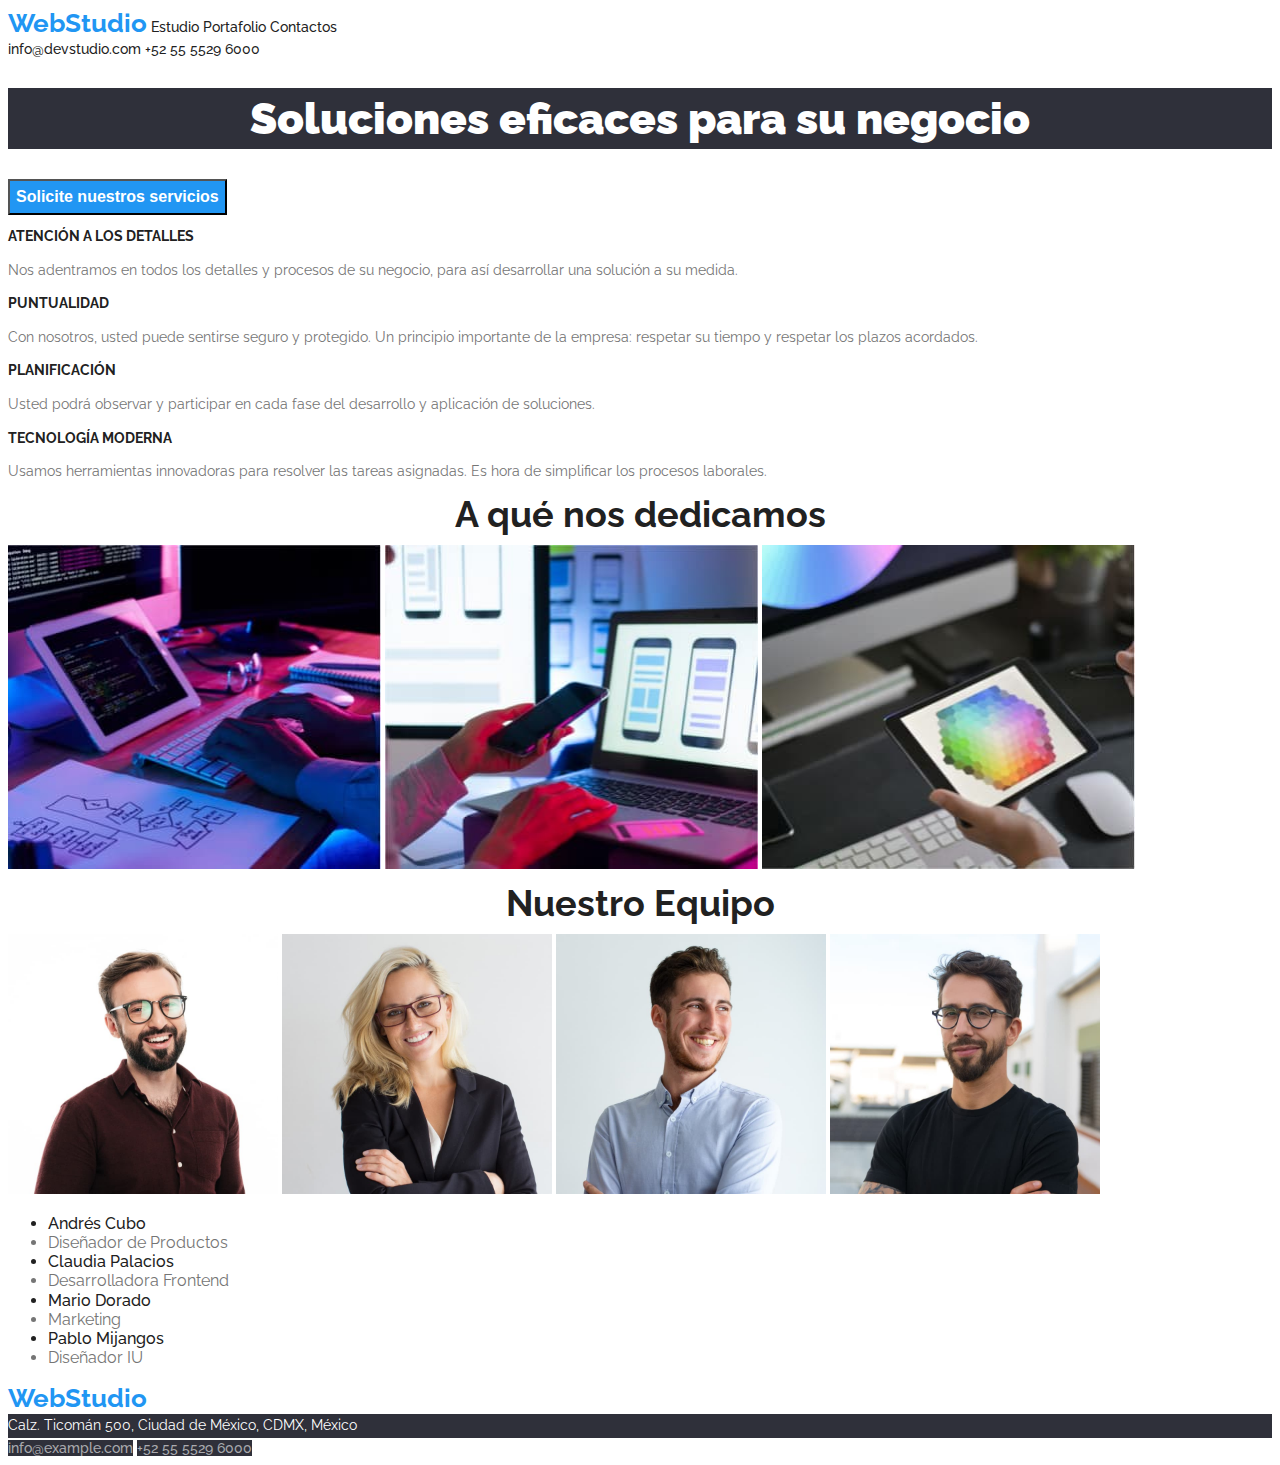
==== index.html @ b3281d7f "copy" ====
<!DOCTYPE html>
<html lang="es">
  <head>
    <meta charset="utf-8" />
    <meta http-equiv="X-UA-Compatible" content="IE=edge" />
    <title>Web Studio</title>
    <meta name="description" content="webstudioproject" />
    <meta name="viewport" content="width=device-width, initial-scale=1" />
    <link rel="stylesheet" href="css/styles.css" />
    <link
      href="https://fonts.googleapis.com/css2?family=Raleway:wght@700&family=Roboto:wght@400;500;700;900&display=swap"
      rel="stylesheet"
    />
  </head>

  <body>
    <!-- Encabezado de la página -->
    <header>
      <nav>
        <!-- Navegación a otros sitios -->
        <a class="logo" href="/">WebStudio</a>
        <a class="active-link" href="index.html">Estudio</a>
        <a class="active-link" href="portfolio.html" 
          >Portafolio</a
        >
        <a class="active-link" href="">Contactos</a>
      </nav>

      <a class="contact-link" href="mailto:info@devstudio.com"
        >info@devstudio.com</a
      >
      <a class="contact-link" href="tel:+525555296000">+52 55 5529 6000</a>
    </header>

    <!-- Contenido único de la página -->
    <main>
      <h1 class="h1-title">Soluciones eficaces para su negocio</h1>
      <button class="button-index" type="button">
        Solicite nuestros servicios
      </button>

      <!-- Valores de la compañía -->
      <div>
        <h3 class="values">Atención a los detalles</h3>
        <p class="values-description">
          Nos adentramos en todos los detalles y procesos de su negocio, para
          así desarrollar una solución a su medida.
        </p>
      </div>

      <div>
        <h3 class="values">Puntualidad</h3>
        <p class="values-description">
          Con nosotros, usted puede sentirse seguro y protegido. Un principio
          importante de la empresa: respetar su tiempo y respetar los plazos
          acordados.
        </p>
      </div>

      <div>
        <h3 class="values">Planificación</h3>
        <p class="values-description">
          Usted podrá observar y participar en cada fase del desarrollo y
          aplicación de soluciones.
        </p>
      </div>

      <div>
        <h3 class="values">Tecnología Moderna</h3>
        <p class="values-description">
          Usamos herramientas innovadoras para resolver las tareas asignadas. Es
          hora de simplificar los procesos laborales.
        </p>
      </div>
      <!-- Secciones -->
      <section>
        <h2 class="h2-title">A qué nos dedicamos</h2>
        <img
          src="images/imagen.jpg"
          alt="Sobre el escritorio, una tablet, teclado y manos digitando"
          width="373"
          height="324"
        />
        <img
          src="images/imagen1.jpg"
          alt="Un par de manos, una digitando en un portátil y la otra sosteniendo un celular"
          width="373"
          height="324"
        />
        <img
          src="images/imagen2.jpg"
          alt="Una tablet con fondo de colores"
          width="373"
          height="324"
        />
      </section>

      <section>
        <h2 class="h2-title">Nuestro Equipo</h2>
        <img
          src="images/imagen3.jpg"
          alt="Foto de Andrés Cubo"
          width="270"
          height="260"
        />

        <img
          src="images/imagen4.jpg"
          alt="Foto de Carla Palacios"
          width="270"
          height="260"
        />

        <img
          src="images/imagen5.jpg"
          alt="Foto de Mario Dorado"
          width="270"
          height="260"
        />

        <img
          src="images/imagen6.jpg"
          alt="Foto de Pablo Mijangos"
          width="270"
          height="260"
        />
      </section>
      <ul>
        <li class="team-members">Andrés Cubo</li>
        <li class="position">Diseñador de Productos</li>
        <li class="team-members">Claudia Palacios</li>
        <li class="position">Desarrolladora Frontend</li>
        <li class="team-members">Mario Dorado</li>
        <li class="position">Marketing</li>
        <li class="team-members">Pablo Mijangos</li>
        <li class="position">Diseñador IU</li>
      </ul>
    </main>
    <!-- Pie de página -->
    <footer>
      <a class="logo" href="/">WebStudio</a>
      <address class="add">
        Calz. Ticomán 500, Ciudad de México, CDMX, México
      </address>

      <address>
        <a class="footer-contact-link" href="mailto:info@example.com"
          >info@example.com</a
        >
        <a class="footer-contact-link" href="tel:+525555296000"
          >+52 55 5529 6000</a
        >
      </address>
    </footer>
  </body>
</html>
---- css/styles.css ----
body{
    color: #212121;
    font-family: 'Roboto', sans-serif;
    font-family: 'Raleway', sans-serif;
}

/*Navegación a otros sitios*/

.logo{
    color: #2196F3;
    font-family: Raleway !important;
    font-size: 26px;
    font-weight: 700;
    line-height: 1.2;
    text-decoration: none;
}
.active-link{
    color: #212121;
    font-size: 14px;
    font-weight: 500;
    line-height: 1.2;
    text-decoration: none;
}
.active-link:hover{
    color: #2196F3;
}

.contact-link{
    color: #212121;
    font-size: 14px;
    line-height: 1.2;
    font-weight: 500;
    text-decoration: none;
}

.contact-link:hover{
    color: #2196F3;
}

/*--------------------*/
/*Index*/
/*--------------------*/

/* Contenido único de la página*/

.h1-title{
    color: #FFFFFF;
    background-color: #2F303A;
    font-size: 44px;
    font-weight: 900;
    line-height: 1.4;
    text-align: center;
}

.button-index{
    color: #FFFFFF;
    background-color: #2196F3;
    font-size: 16px;
    line-height: 1.9;
    font-weight: 700;
    cursor: pointer;
}

/*Valores de la compañía*/

.values{
    font-size: 14px;
    font-weight: 700;
    line-height: 1.1;
    text-transform: uppercase
}

.values-description{
    color: #757575 !important;
    font-size: 14px;
    line-height: 1.7;
}

/*Secciones*/

.h2-title{
    font-weight: 700;
    font-size: 36px;
    line-height: 1.2px;
    text-align: center;
}

.team-members{
    font-weight: 500;
    font-size: 16px;
    line-height: 1.2;
}

.position{
    color: #757575;
    font-weight: 400;
    font-size: 16px;
    line-height: 1.2;
}

/*Pie de página*/

.add{
    color:#FFFFFF;
    background-color: #2F303A;
    font-style: normal;
    font-size: 14px;
    line-height: 1.7;
}

.footer-contact-link{
    color: rgba(255, 255, 255, 0.6);;
    background-color: #2F303A;
    font-style: normal;
    font-size: 14px;
    line-height: 1.2;
    font-weight: 500;
    text-decoration: none;
}

/*--------------------*/
/*Portfolio*/
/*--------------------*/

/*Contenido único de la página*/

.active-button{
    font-family: 'Roboto';
    font-size: 16px;
    line-height: 1.6;
    font-weight: 500;
}
.active-button:hover{
    color: #FFFFFF;
    background-color: #2196F3;
    cursor: pointer;
}

/*Secciones*/

.list-title{
    font-weight: 700;
    font-size: 18px;
    line-height: 2;
}

.list-description{
    color: #757575 !important;
    font-size: 16px;
    line-height: 1.9;
}

/*Pie de página*/

.social-media{
    color: #FFFFFF;
    background-color: #2F303A;
    font-weight: 700;
    font-size: 14px;
    line-height: 1.1;
    text-transform: uppercase;
}
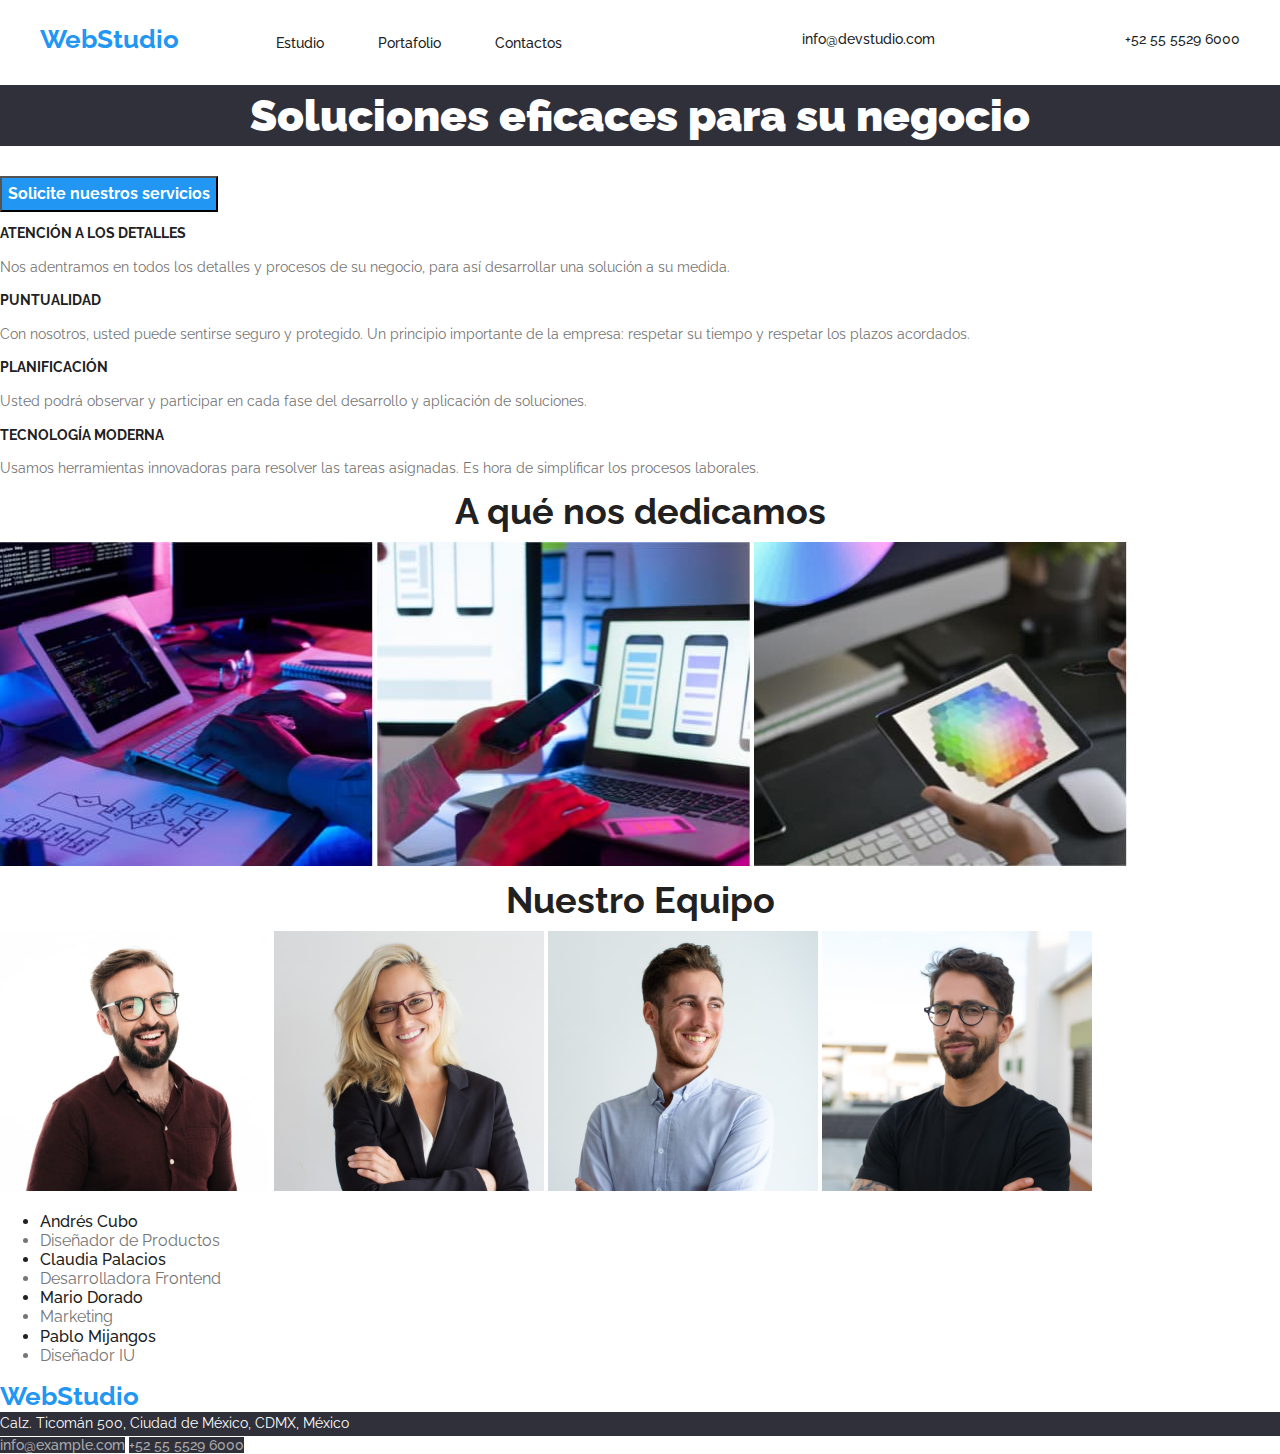
==== commit 0e47386c: "header container" ====
--- a/index.html
+++ b/index.html
@@ -6,6 +6,10 @@
     <title>Web Studio</title>
     <meta name="description" content="webstudioproject" />
     <meta name="viewport" content="width=device-width, initial-scale=1" />
+    <link
+      rel="stylesheet"
+      href="https://cdnjs.cloudflare.com/ajax/libs/modern-normalize/1.0.0/modern-normalize.min.css"
+    />
     <link rel="stylesheet" href="css/styles.css" />
     <link
       href="https://fonts.googleapis.com/css2?family=Raleway:wght@700&family=Roboto:wght@400;500;700;900&display=swap"
@@ -16,20 +20,20 @@
   <body>
     <!-- Encabezado de la página -->
     <header>
-      <nav>
-        <!-- Navegación a otros sitios -->
-        <a class="logo" href="/">WebStudio</a>
-        <a class="active-link" href="index.html">Estudio</a>
-        <a class="active-link" href="portfolio.html" 
-          >Portafolio</a
+      <div class="container">
+        <nav>
+          <!-- Navegación a otros sitios -->
+          <a class="logo" href="/">WebStudio</a>
+          <a class="active-link" href="index.html">Estudio</a>
+          <a class="active-link" href="portfolio.html">Portafolio</a>
+          <a class="active-link" href="">Contactos</a>
+        </nav>
+
+        <a class="contact-link" href="mailto:info@devstudio.com"
+          >info@devstudio.com</a
         >
-        <a class="active-link" href="">Contactos</a>
-      </nav>
-
-      <a class="contact-link" href="mailto:info@devstudio.com"
-        >info@devstudio.com</a
-      >
-      <a class="contact-link" href="tel:+525555296000">+52 55 5529 6000</a>
+        <a class="contact-link" href="tel:+525555296000">+52 55 5529 6000</a>
+      </div>
     </header>
 
     <!-- Contenido único de la página -->
@@ -153,4 +157,4 @@
       </address>
     </footer>
   </body>
-</html>+</html>
--- a/css/styles.css
+++ b/css/styles.css
@@ -6,6 +6,15 @@
 
 /*Navegación a otros sitios*/
 
+.container{
+    display: flex;
+    width: 1200px;
+    margin:auto;
+    padding-top: 24px;
+    justify-content: space-between;
+    align-items: center;
+}
+
 .logo{
     color: #2196F3;
     font-family: Raleway !important;
@@ -13,6 +22,7 @@
     font-weight: 700;
     line-height: 1.2;
     text-decoration: none;
+    margin-right: 93px;
 }
 .active-link{
     color: #212121;
@@ -20,6 +30,7 @@
     font-weight: 500;
     line-height: 1.2;
     text-decoration: none;
+    margin-right: 50px;
 }
 .active-link:hover{
     color: #2196F3;
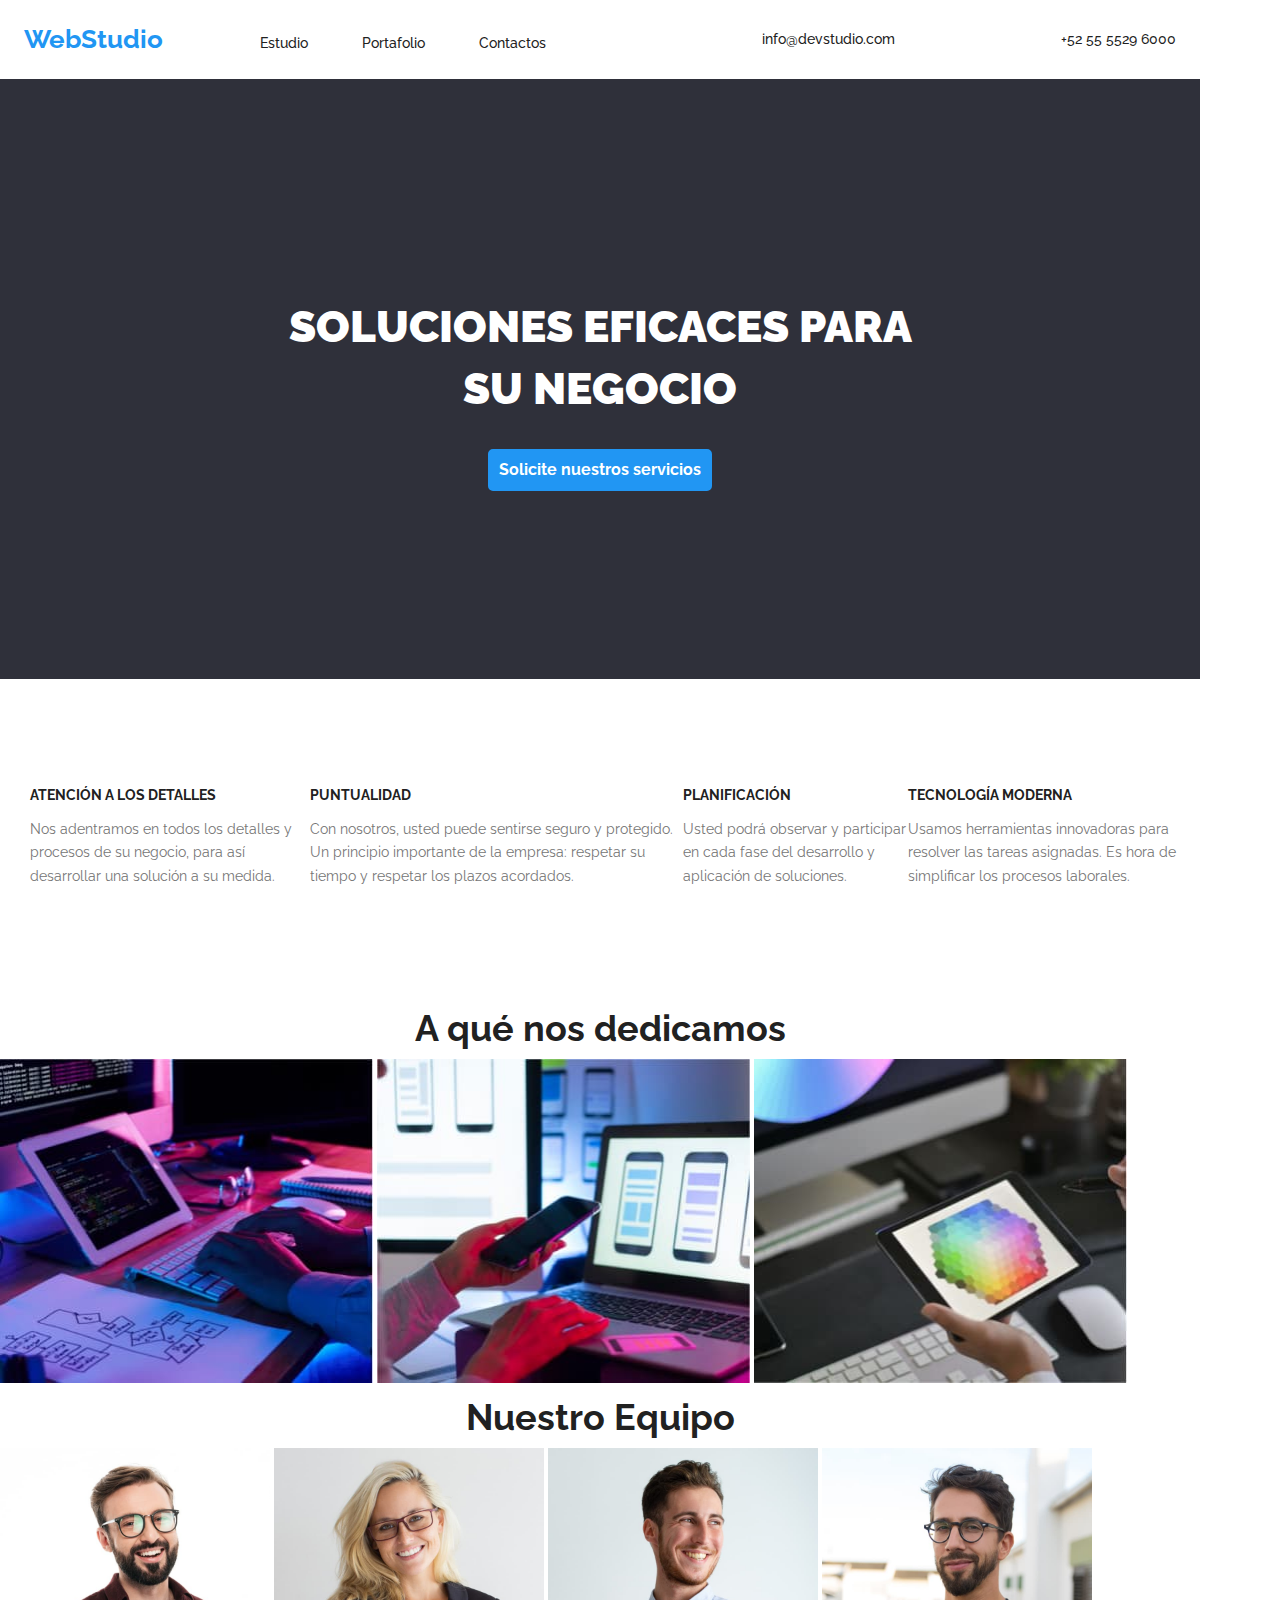
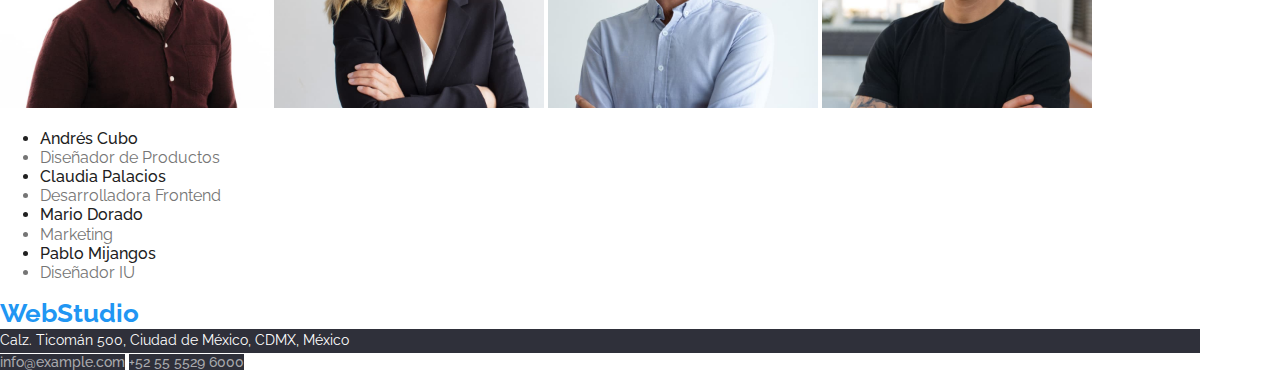
==== commit 32638b6c: "values container" ====
--- a/index.html
+++ b/index.html
@@ -18,143 +18,149 @@
   </head>
 
   <body>
-    <!-- Encabezado de la página -->
-    <header>
-      <div class="container">
-        <nav>
-          <!-- Navegación a otros sitios -->
-          <a class="logo" href="/">WebStudio</a>
-          <a class="active-link" href="index.html">Estudio</a>
-          <a class="active-link" href="portfolio.html">Portafolio</a>
-          <a class="active-link" href="">Contactos</a>
-        </nav>
+    <div class="container">
+      <!-- Encabezado de la página -->
+      <header>
+        <div class="nav-container">
+          <nav>
+            <!-- Navegación a otros sitios -->
+            <a class="logo" href="/">WebStudio</a>
+            <a class="active-link" href="index.html">Estudio</a>
+            <a class="active-link" href="portfolio.html">Portafolio</a>
+            <a class="active-link" href="">Contactos</a>
+          </nav>
 
-        <a class="contact-link" href="mailto:info@devstudio.com"
-          >info@devstudio.com</a
-        >
-        <a class="contact-link" href="tel:+525555296000">+52 55 5529 6000</a>
-      </div>
-    </header>
+          <a class="contact-link" href="mailto:info@devstudio.com"
+            >info@devstudio.com</a
+          >
+          <a class="contact-link" href="tel:+525555296000">+52 55 5529 6000</a>
+        </div>
+      </header>
 
-    <!-- Contenido único de la página -->
-    <main>
-      <h1 class="h1-title">Soluciones eficaces para su negocio</h1>
-      <button class="button-index" type="button">
-        Solicite nuestros servicios
-      </button>
+      <!-- Contenido único de la página -->
+      <main>
+        <div class="title-container">
+          <h1 class="h1-title">Soluciones eficaces para su negocio</h1>
+          <button class="button-index" type="button">
+            Solicite nuestros servicios
+          </button>
+        </div>
 
-      <!-- Valores de la compañía -->
-      <div>
-        <h3 class="values">Atención a los detalles</h3>
-        <p class="values-description">
-          Nos adentramos en todos los detalles y procesos de su negocio, para
-          así desarrollar una solución a su medida.
-        </p>
-      </div>
+        <!-- Valores de la compañía -->
+        <div class="values-container">
+          <div>
+            <h3 class="values">Atención a los detalles</h3>
+            <p class="values-description">
+              Nos adentramos en todos los detalles y procesos de su negocio,
+              para así desarrollar una solución a su medida.
+            </p>
+          </div>
 
-      <div>
-        <h3 class="values">Puntualidad</h3>
-        <p class="values-description">
-          Con nosotros, usted puede sentirse seguro y protegido. Un principio
-          importante de la empresa: respetar su tiempo y respetar los plazos
-          acordados.
-        </p>
-      </div>
+          <div>
+            <h3 class="values">Puntualidad</h3>
+            <p class="values-description">
+              Con nosotros, usted puede sentirse seguro y protegido. Un
+              principio importante de la empresa: respetar su tiempo y respetar
+              los plazos acordados.
+            </p>
+          </div>
 
-      <div>
-        <h3 class="values">Planificación</h3>
-        <p class="values-description">
-          Usted podrá observar y participar en cada fase del desarrollo y
-          aplicación de soluciones.
-        </p>
-      </div>
+          <div>
+            <h3 class="values">Planificación</h3>
+            <p class="values-description">
+              Usted podrá observar y participar en cada fase del desarrollo y
+              aplicación de soluciones.
+            </p>
+          </div>
 
-      <div>
-        <h3 class="values">Tecnología Moderna</h3>
-        <p class="values-description">
-          Usamos herramientas innovadoras para resolver las tareas asignadas. Es
-          hora de simplificar los procesos laborales.
-        </p>
-      </div>
-      <!-- Secciones -->
-      <section>
-        <h2 class="h2-title">A qué nos dedicamos</h2>
-        <img
-          src="images/imagen.jpg"
-          alt="Sobre el escritorio, una tablet, teclado y manos digitando"
-          width="373"
-          height="324"
-        />
-        <img
-          src="images/imagen1.jpg"
-          alt="Un par de manos, una digitando en un portátil y la otra sosteniendo un celular"
-          width="373"
-          height="324"
-        />
-        <img
-          src="images/imagen2.jpg"
-          alt="Una tablet con fondo de colores"
-          width="373"
-          height="324"
-        />
-      </section>
+          <div>
+            <h3 class="values">Tecnología Moderna</h3>
+            <p class="values-description">
+              Usamos herramientas innovadoras para resolver las tareas
+              asignadas. Es hora de simplificar los procesos laborales.
+            </p>
+          </div>
+        </div>
+        <!-- Secciones -->
+        <section>
+          <h2 class="h2-title">A qué nos dedicamos</h2>
+          <img
+            src="images/imagen.jpg"
+            alt="Sobre el escritorio, una tablet, teclado y manos digitando"
+            width="373"
+            height="324"
+          />
+          <img
+            src="images/imagen1.jpg"
+            alt="Un par de manos, una digitando en un portátil y la otra sosteniendo un celular"
+            width="373"
+            height="324"
+          />
+          <img
+            src="images/imagen2.jpg"
+            alt="Una tablet con fondo de colores"
+            width="373"
+            height="324"
+          />
+        </section>
 
-      <section>
-        <h2 class="h2-title">Nuestro Equipo</h2>
-        <img
-          src="images/imagen3.jpg"
-          alt="Foto de Andrés Cubo"
-          width="270"
-          height="260"
-        />
+        <section>
+          <h2 class="h2-title">Nuestro Equipo</h2>
+          <img
+            src="images/imagen3.jpg"
+            alt="Foto de Andrés Cubo"
+            width="270"
+            height="260"
+          />
 
-        <img
-          src="images/imagen4.jpg"
-          alt="Foto de Carla Palacios"
-          width="270"
-          height="260"
-        />
+          <img
+            src="images/imagen4.jpg"
+            alt="Foto de Carla Palacios"
+            width="270"
+            height="260"
+          />
 
-        <img
-          src="images/imagen5.jpg"
-          alt="Foto de Mario Dorado"
-          width="270"
-          height="260"
-        />
+          <img
+            src="images/imagen5.jpg"
+            alt="Foto de Mario Dorado"
+            width="270"
+            height="260"
+          />
 
-        <img
-          src="images/imagen6.jpg"
-          alt="Foto de Pablo Mijangos"
-          width="270"
-          height="260"
-        />
-      </section>
-      <ul>
-        <li class="team-members">Andrés Cubo</li>
-        <li class="position">Diseñador de Productos</li>
-        <li class="team-members">Claudia Palacios</li>
-        <li class="position">Desarrolladora Frontend</li>
-        <li class="team-members">Mario Dorado</li>
-        <li class="position">Marketing</li>
-        <li class="team-members">Pablo Mijangos</li>
-        <li class="position">Diseñador IU</li>
-      </ul>
-    </main>
-    <!-- Pie de página -->
-    <footer>
-      <a class="logo" href="/">WebStudio</a>
-      <address class="add">
-        Calz. Ticomán 500, Ciudad de México, CDMX, México
-      </address>
+          <img
+            src="images/imagen6.jpg"
+            alt="Foto de Pablo Mijangos"
+            width="270"
+            height="260"
+          />
+        </section>
+        <ul>
+          <li class="team-members">Andrés Cubo</li>
+          <li class="position">Diseñador de Productos</li>
+          <li class="team-members">Claudia Palacios</li>
+          <li class="position">Desarrolladora Frontend</li>
+          <li class="team-members">Mario Dorado</li>
+          <li class="position">Marketing</li>
+          <li class="team-members">Pablo Mijangos</li>
+          <li class="position">Diseñador IU</li>
+        </ul>
+      </main>
+      <!-- Pie de página -->
+      <footer>
+        <a class="logo" href="/">WebStudio</a>
+        <address class="add">
+          Calz. Ticomán 500, Ciudad de México, CDMX, México
+        </address>
 
-      <address>
-        <a class="footer-contact-link" href="mailto:info@example.com"
-          >info@example.com</a
-        >
-        <a class="footer-contact-link" href="tel:+525555296000"
-          >+52 55 5529 6000</a
-        >
-      </address>
-    </footer>
+        <address>
+          <a class="footer-contact-link" href="mailto:info@example.com"
+            >info@example.com</a
+          >
+          <a class="footer-contact-link" href="tel:+525555296000"
+            >+52 55 5529 6000</a
+          >
+        </address>
+      </footer>
+    </div>
   </body>
 </html>
--- a/css/styles.css
+++ b/css/styles.css
@@ -4,13 +4,16 @@
     font-family: 'Raleway', sans-serif;
 }
 
+.container{
+    width: 1200px;
+}
+
 /*Navegación a otros sitios*/
 
-.container{
+.nav-container{
     display: flex;
     width: 1200px;
-    margin:auto;
-    padding-top: 24px;
+    padding: 24px;
     justify-content: space-between;
     align-items: center;
 }
@@ -54,34 +57,57 @@
 
 /* Contenido único de la página*/
 
+.title-container {
+    display: flex;
+    height: 600px;
+    background-color: #2F303A;
+    justify-content: center;
+    align-items: center;
+    flex-direction: column;
+}
 .h1-title{
     color: #FFFFFF;
-    background-color: #2F303A;
     font-size: 44px;
     font-weight: 900;
     line-height: 1.4;
+    text-transform: uppercase;
     text-align: center;
+    padding-right: 280px;
+    padding-left: 280px;
 }
 
 .button-index{
     color: #FFFFFF;
     background-color: #2196F3;
+    border: 5px solid #2196F3;
+    border-radius: 5px;
     font-size: 16px;
     line-height: 1.9;
     font-weight: 700;
     cursor: pointer;
+    
 }
 
 /*Valores de la compañía*/
 
+.values-container{
+    display: flex;
+    margin-left: 30px;
+    padding-top: 95px;
+    padding-bottom: 95px;
+    justify-content: space-evenly;
+   
+}
 .values{
     font-size: 14px;
     font-weight: 700;
     line-height: 1.1;
-    text-transform: uppercase
+    text-transform: uppercase;
+    
 }
 
 .values-description{
+    display: flex;
     color: #757575 !important;
     font-size: 14px;
     line-height: 1.7;
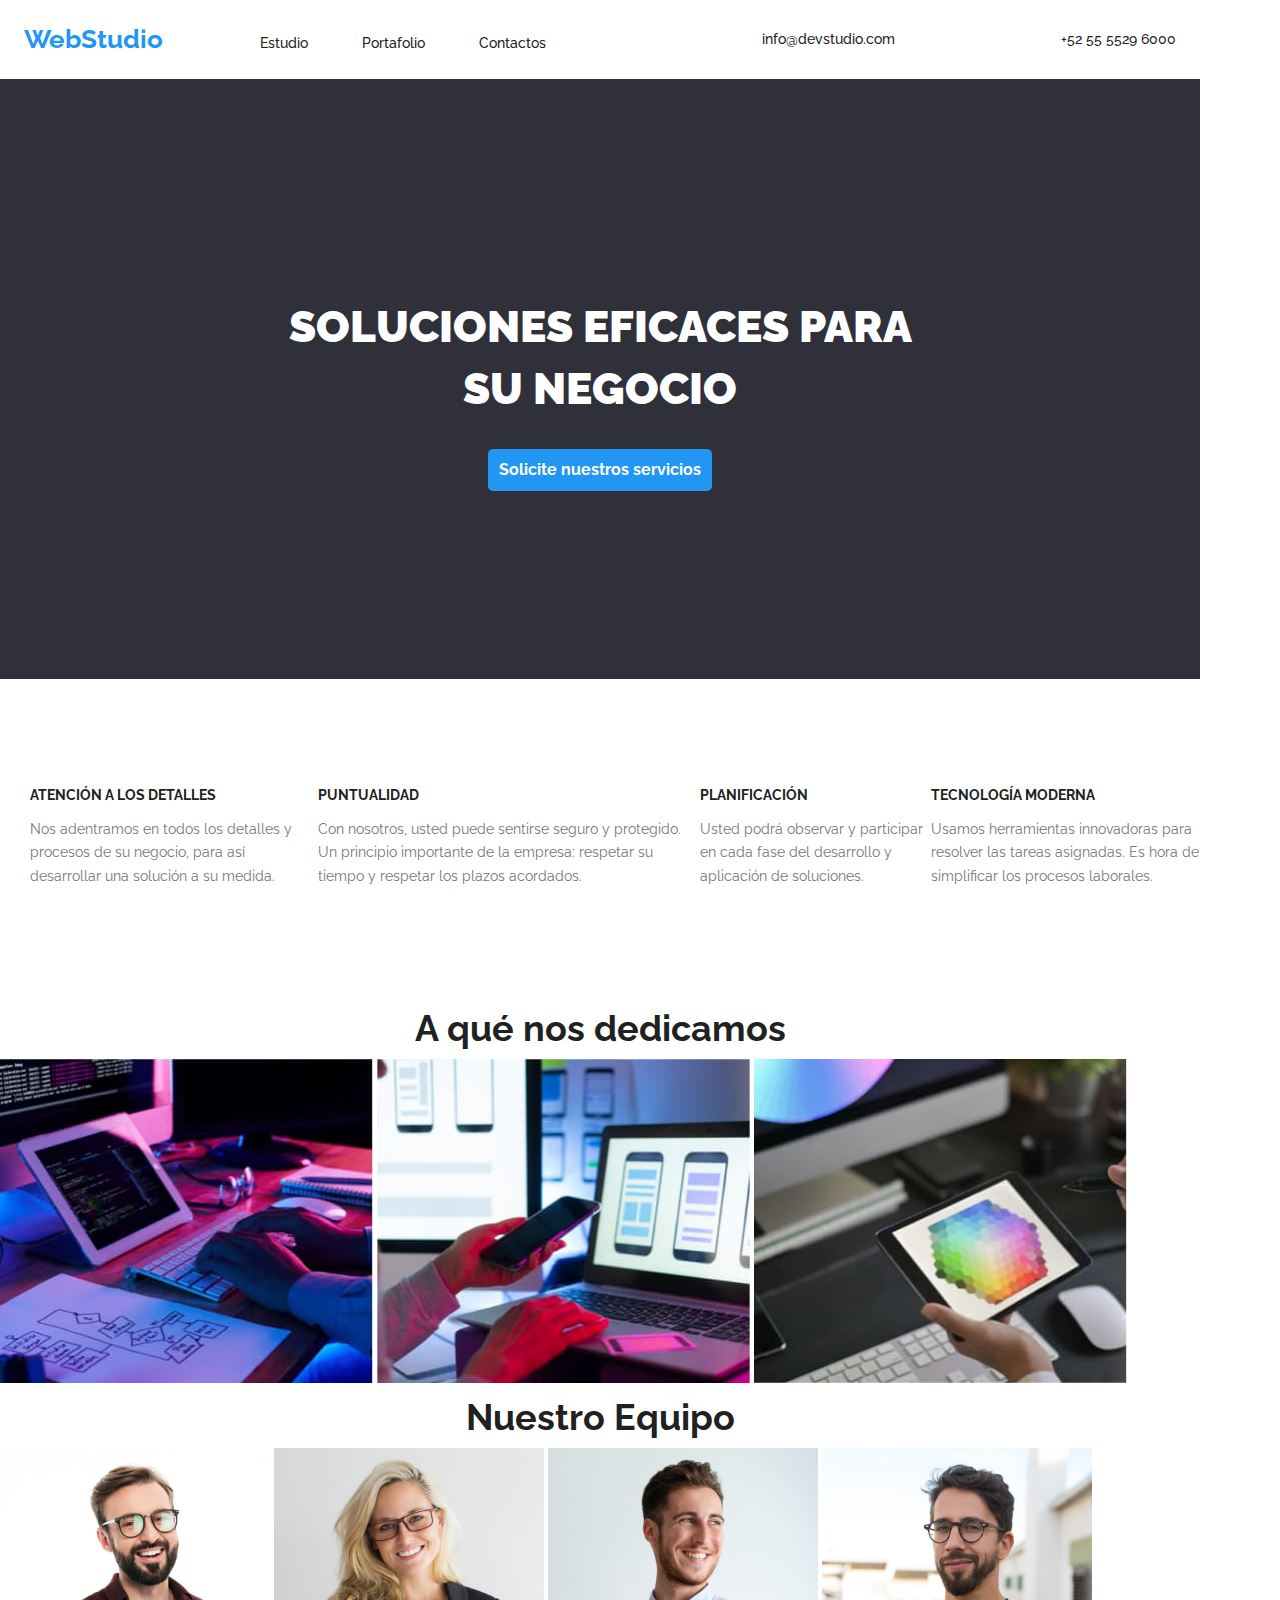
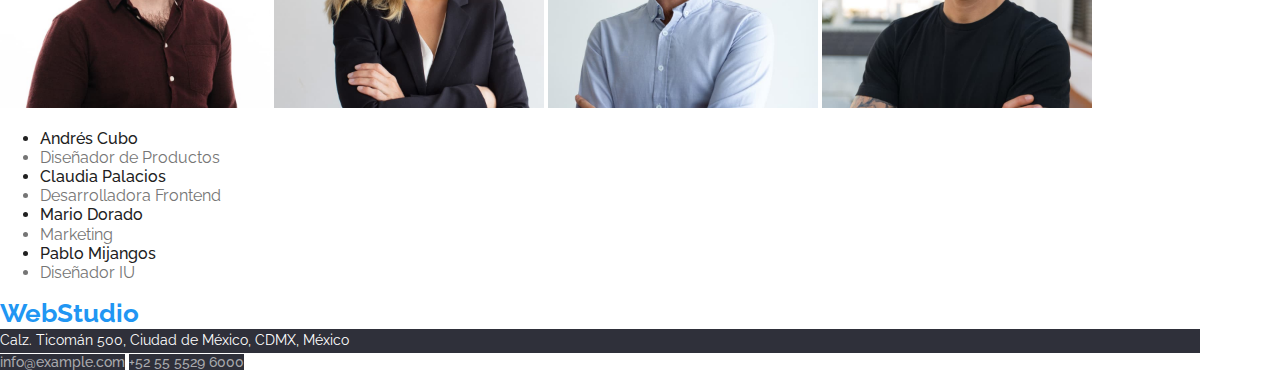
==== commit 70464f8c: "correction" ====
--- a/index.html
+++ b/index.html
@@ -18,70 +18,70 @@
   </head>
 
   <body>
-    <div class="container">
-      <!-- Encabezado de la página -->
-      <header>
-        <div class="nav-container">
-          <nav>
-            <!-- Navegación a otros sitios -->
-            <a class="logo" href="/">WebStudio</a>
-            <a class="active-link" href="index.html">Estudio</a>
-            <a class="active-link" href="portfolio.html">Portafolio</a>
-            <a class="active-link" href="">Contactos</a>
-          </nav>
+    <!-- Encabezado de la página -->
+    <header>
+      <div class="container nav-container">
+        <nav>
+          <!-- Navegación a otros sitios -->
+          <a class="logo" href="/">WebStudio</a>
+          <a class="active-link" href="index.html">Estudio</a>
+          <a class="active-link" href="portfolio.html">Portafolio</a>
+          <a class="active-link" href="">Contactos</a>
+        </nav>
 
-          <a class="contact-link" href="mailto:info@devstudio.com"
-            >info@devstudio.com</a
-          >
-          <a class="contact-link" href="tel:+525555296000">+52 55 5529 6000</a>
-        </div>
-      </header>
+        <a class="contact-link" href="mailto:info@devstudio.com"
+          >info@devstudio.com</a
+        >
+        <a class="contact-link" href="tel:+525555296000">+52 55 5529 6000</a>
+      </div>
+    </header>
 
-      <!-- Contenido único de la página -->
-      <main>
-        <div class="title-container">
-          <h1 class="h1-title">Soluciones eficaces para su negocio</h1>
-          <button class="button-index" type="button">
-            Solicite nuestros servicios
-          </button>
+    <!-- Contenido único de la página -->
+    <main>
+      <div class="container title-container">
+        <h1 class="h1-title">Soluciones eficaces para su negocio</h1>
+        <button class="button-index" type="button">
+          Solicite nuestros servicios
+        </button>
+      </div>
+
+      <!-- Valores de la compañía -->
+      <div class="container values-container">
+        <div>
+          <h3 class="values">Atención a los detalles</h3>
+          <p class="values-description">
+            Nos adentramos en todos los detalles y procesos de su negocio, para
+            así desarrollar una solución a su medida.
+          </p>
         </div>
 
-        <!-- Valores de la compañía -->
-        <div class="values-container">
-          <div>
-            <h3 class="values">Atención a los detalles</h3>
-            <p class="values-description">
-              Nos adentramos en todos los detalles y procesos de su negocio,
-              para así desarrollar una solución a su medida.
-            </p>
-          </div>
+        <div>
+          <h3 class="values">Puntualidad</h3>
+          <p class="values-description">
+            Con nosotros, usted puede sentirse seguro y protegido. Un principio
+            importante de la empresa: respetar su tiempo y respetar los plazos
+            acordados.
+          </p>
+        </div>
 
-          <div>
-            <h3 class="values">Puntualidad</h3>
-            <p class="values-description">
-              Con nosotros, usted puede sentirse seguro y protegido. Un
-              principio importante de la empresa: respetar su tiempo y respetar
-              los plazos acordados.
-            </p>
-          </div>
+        <div>
+          <h3 class="values">Planificación</h3>
+          <p class="values-description">
+            Usted podrá observar y participar en cada fase del desarrollo y
+            aplicación de soluciones.
+          </p>
+        </div>
 
-          <div>
-            <h3 class="values">Planificación</h3>
-            <p class="values-description">
-              Usted podrá observar y participar en cada fase del desarrollo y
-              aplicación de soluciones.
-            </p>
-          </div>
-
-          <div>
-            <h3 class="values">Tecnología Moderna</h3>
-            <p class="values-description">
-              Usamos herramientas innovadoras para resolver las tareas
-              asignadas. Es hora de simplificar los procesos laborales.
-            </p>
-          </div>
+        <div>
+          <h3 class="values">Tecnología Moderna</h3>
+          <p class="values-description">
+            Usamos herramientas innovadoras para resolver las tareas asignadas.
+            Es hora de simplificar los procesos laborales.
+          </p>
         </div>
-        <!-- Secciones -->
+      </div>
+      <!-- Secciones -->
+      <div class="container">
         <section>
           <h2 class="h2-title">A qué nos dedicamos</h2>
           <img
@@ -134,19 +134,21 @@
             height="260"
           />
         </section>
-        <ul>
-          <li class="team-members">Andrés Cubo</li>
-          <li class="position">Diseñador de Productos</li>
-          <li class="team-members">Claudia Palacios</li>
-          <li class="position">Desarrolladora Frontend</li>
-          <li class="team-members">Mario Dorado</li>
-          <li class="position">Marketing</li>
-          <li class="team-members">Pablo Mijangos</li>
-          <li class="position">Diseñador IU</li>
-        </ul>
-      </main>
-      <!-- Pie de página -->
-      <footer>
+      </div>
+      <ul>
+        <li class="team-members">Andrés Cubo</li>
+        <li class="position">Diseñador de Productos</li>
+        <li class="team-members">Claudia Palacios</li>
+        <li class="position">Desarrolladora Frontend</li>
+        <li class="team-members">Mario Dorado</li>
+        <li class="position">Marketing</li>
+        <li class="team-members">Pablo Mijangos</li>
+        <li class="position">Diseñador IU</li>
+      </ul>
+    </main>
+    <!-- Pie de página -->
+    <footer>
+      <div class="container">
         <a class="logo" href="/">WebStudio</a>
         <address class="add">
           Calz. Ticomán 500, Ciudad de México, CDMX, México
@@ -160,7 +162,7 @@
             >+52 55 5529 6000</a
           >
         </address>
-      </footer>
-    </div>
+      </div>
+    </footer>
   </body>
 </html>
--- a/css/styles.css
+++ b/css/styles.css
@@ -12,7 +12,6 @@
 
 .nav-container{
     display: flex;
-    width: 1200px;
     padding: 24px;
     justify-content: space-between;
     align-items: center;
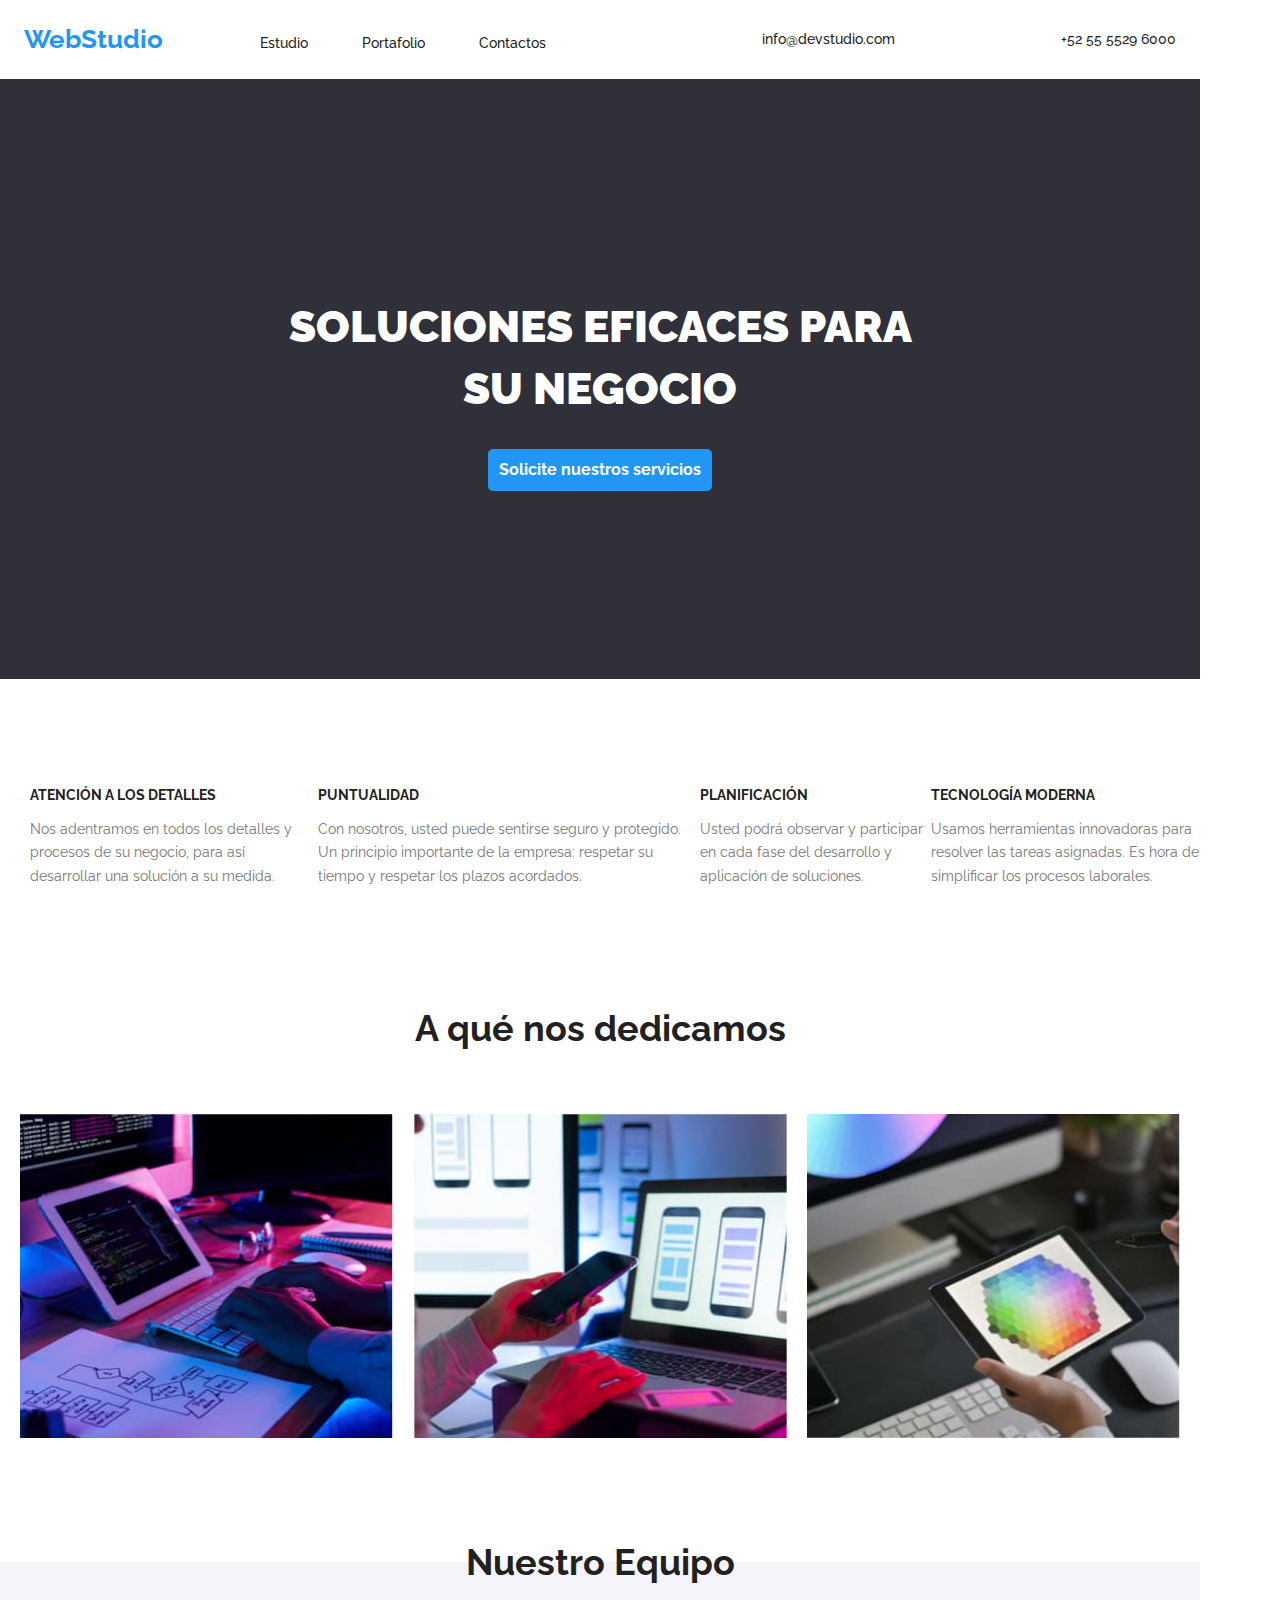
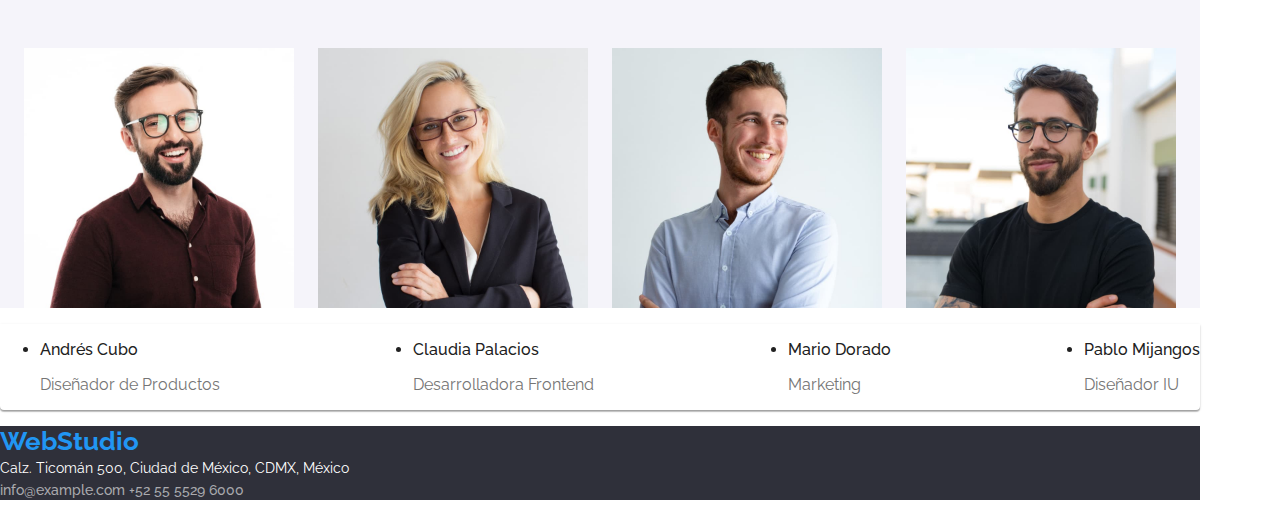
==== commit d862e5bf: "index" ====
--- a/index.html
+++ b/index.html
@@ -84,71 +84,92 @@
       <div class="container">
         <section>
           <h2 class="h2-title">A qué nos dedicamos</h2>
-          <img
-            src="images/imagen.jpg"
-            alt="Sobre el escritorio, una tablet, teclado y manos digitando"
-            width="373"
-            height="324"
-          />
-          <img
-            src="images/imagen1.jpg"
-            alt="Un par de manos, una digitando en un portátil y la otra sosteniendo un celular"
-            width="373"
-            height="324"
-          />
-          <img
-            src="images/imagen2.jpg"
-            alt="Una tablet con fondo de colores"
-            width="373"
-            height="324"
-          />
+          <div class="devices-images">
+            <img
+              src="images/imagen.jpg"
+              alt="Sobre el escritorio, una tablet, teclado y manos digitando"
+              width="373"
+              height="324"
+            />
+            <img
+              src="images/imagen1.jpg"
+              alt="Un par de manos, una digitando en un portátil y la otra sosteniendo un celular"
+              width="373"
+              height="324"
+            />
+            <img
+              src="images/imagen2.jpg"
+              alt="Una tablet con fondo de colores"
+              width="373"
+              height="324"
+            />
+          </div>
         </section>
 
-        <section>
+        <section class="members-section">
           <h2 class="h2-title">Nuestro Equipo</h2>
-          <img
-            src="images/imagen3.jpg"
-            alt="Foto de Andrés Cubo"
-            width="270"
-            height="260"
-          />
+          <div class="members-images">
+            <img
+              src="images/imagen3.jpg"
+              alt="Foto de Andrés Cubo"
+              width="270"
+              height="260"
+            />
 
-          <img
-            src="images/imagen4.jpg"
-            alt="Foto de Carla Palacios"
-            width="270"
-            height="260"
-          />
+            <img
+              src="images/imagen4.jpg"
+              alt="Foto de Carla Palacios"
+              width="270"
+              height="260"
+            />
 
-          <img
-            src="images/imagen5.jpg"
-            alt="Foto de Mario Dorado"
-            width="270"
-            height="260"
-          />
+            <img
+              src="images/imagen5.jpg"
+              alt="Foto de Mario Dorado"
+              width="270"
+              height="260"
+            />
 
-          <img
-            src="images/imagen6.jpg"
-            alt="Foto de Pablo Mijangos"
-            width="270"
-            height="260"
-          />
+            <img
+              src="images/imagen6.jpg"
+              alt="Foto de Pablo Mijangos"
+              width="270"
+              height="260"
+            />
+          </div>
         </section>
+
+        <ul class="members-container">
+          <div class="member-card">
+            <li>
+              <h3 class="team-members">Andrés Cubo</h3>
+              <p class="position">Diseñador de Productos</p>
+            </li>
+          </div>
+          <div class="member-card">
+            <li>
+              <h3 class="team-members">Claudia Palacios</h3>
+              <p class="position">Desarrolladora Frontend</p>
+            </li>
+          </div>
+          <div class="member-card">
+            <li>
+              <h3 class="team-members">Mario Dorado</h3>
+              <p class="position">Marketing</p>
+            </li>
+          </div>
+          <div class="member-card">
+            <li>
+              <h3 class="team-members">Pablo Mijangos</h3>
+              <p class="position">Diseñador IU</p>
+            </li>
+          </div>
+        </ul>
       </div>
-      <ul>
-        <li class="team-members">Andrés Cubo</li>
-        <li class="position">Diseñador de Productos</li>
-        <li class="team-members">Claudia Palacios</li>
-        <li class="position">Desarrolladora Frontend</li>
-        <li class="team-members">Mario Dorado</li>
-        <li class="position">Marketing</li>
-        <li class="team-members">Pablo Mijangos</li>
-        <li class="position">Diseñador IU</li>
-      </ul>
     </main>
     <!-- Pie de página -->
     <footer>
-      <div class="container">
+      <div class="container footer-container">
         <a class="logo" href="/">WebStudio</a>
         <address class="add">
           Calz. Ticomán 500, Ciudad de México, CDMX, México
--- a/css/styles.css
+++ b/css/styles.css
@@ -119,6 +119,33 @@
     font-size: 36px;
     line-height: 1.2px;
     text-align: center;
+    padding-bottom: 55px;
+}
+
+.devices-images{
+    display: flex;
+    padding-bottom: 94px;
+    justify-content: space-evenly;
+}
+
+.members-section{
+    background-color:#F5F4FA;
+}
+
+.members-images{
+    display: flex;
+    justify-content: space-evenly;
+}
+
+.members-container{
+    display: flex;
+    flex-wrap: wrap;
+    gap: 37px;
+    justify-content: space-between;
+    box-sizing: border-box;
+    background: #FFFFFF;
+    box-shadow: 0px 1px 3px rgba(0, 0, 0, 0.12), 0px 1px 1px rgba(0, 0, 0, 0.14), 0px 2px 1px rgba(0, 0, 0, 0.2);
+    border-radius: 0px 0px 4px 4px;
 }
 
 .team-members{
@@ -136,9 +163,14 @@
 
 /*Pie de página*/
 
+.footer-container{
+    display: flex;
+    background-color: #2F303A;
+    flex-direction: column;
+    margin-bottom: 9px;
+}
 .add{
     color:#FFFFFF;
-    background-color: #2F303A;
     font-style: normal;
     font-size: 14px;
     line-height: 1.7;
@@ -146,7 +178,6 @@
 
 .footer-contact-link{
     color: rgba(255, 255, 255, 0.6);;
-    background-color: #2F303A;
     font-style: normal;
     font-size: 14px;
     line-height: 1.2;
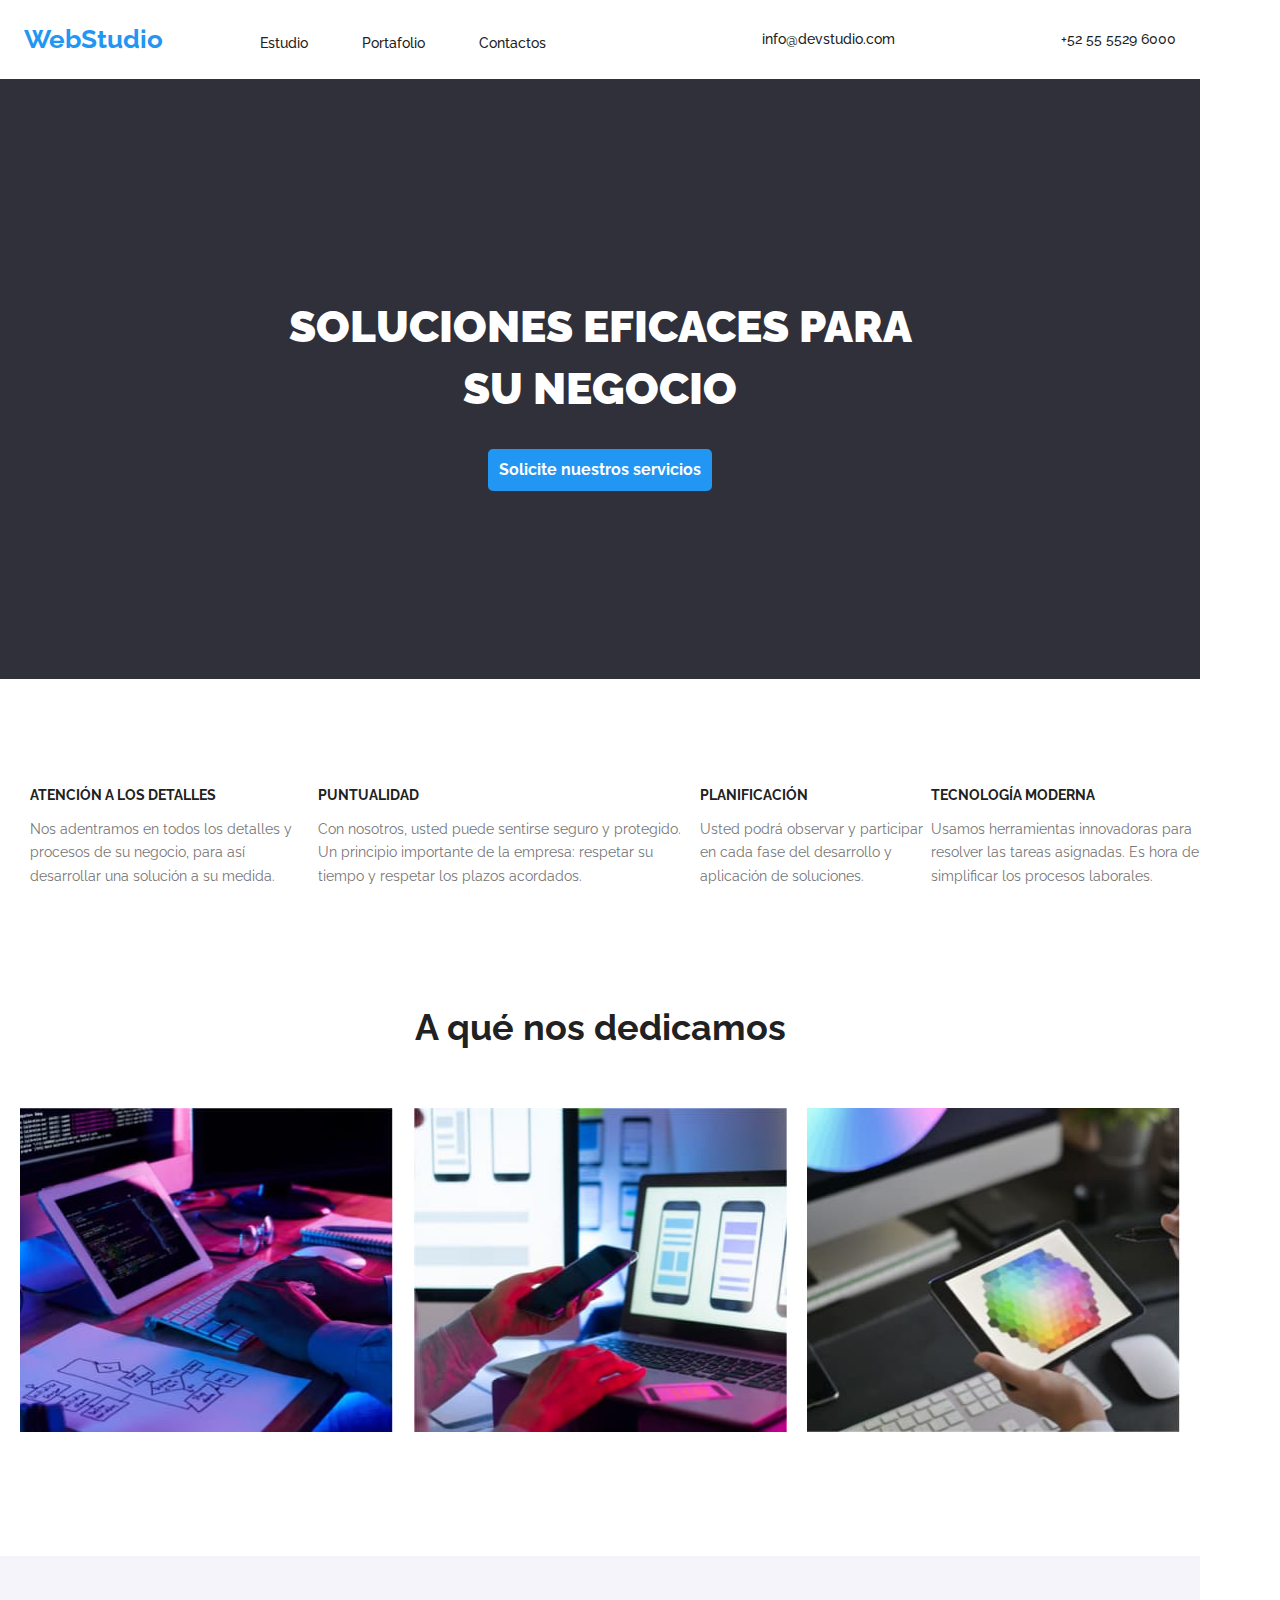
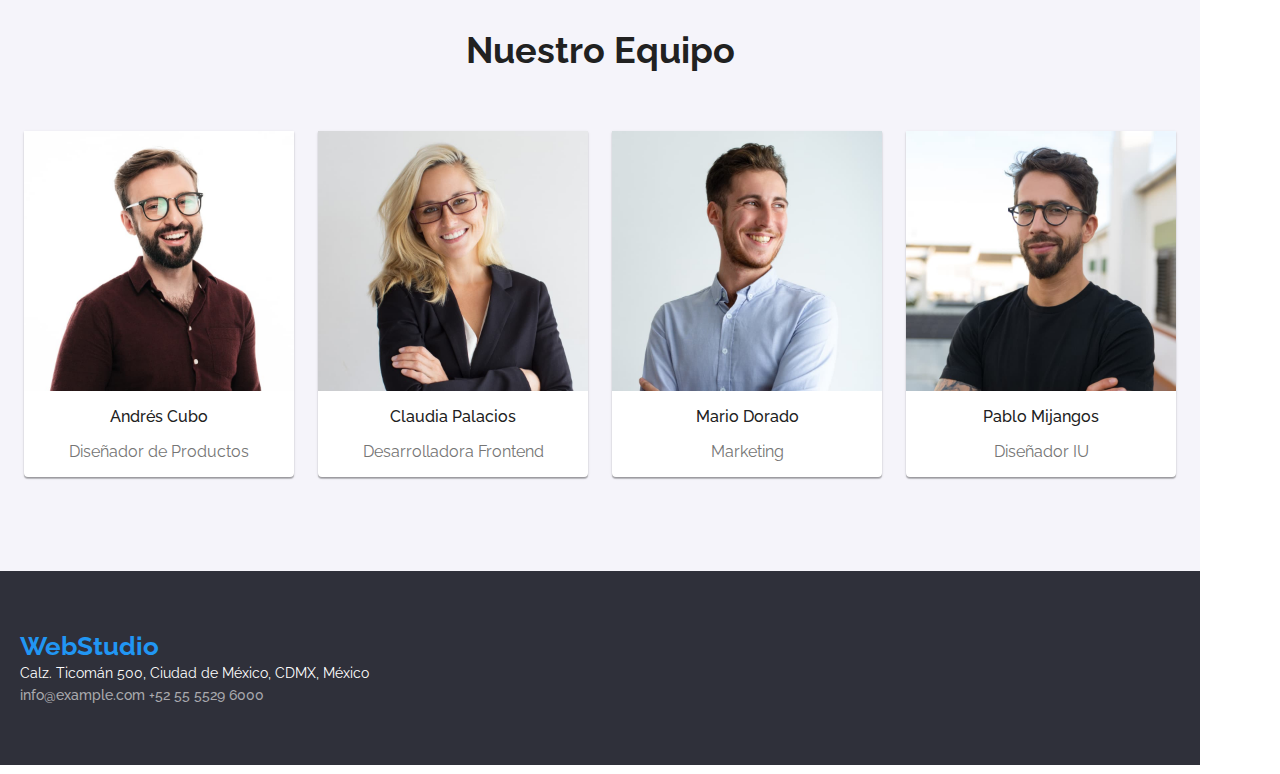
==== commit 59482553: "the end" ====
--- a/index.html
+++ b/index.html
@@ -106,65 +106,55 @@
           </div>
         </section>
 
-        <section class="members-section">
+        <section class="member-container">
           <h2 class="h2-title">Nuestro Equipo</h2>
-          <div class="members-images">
-            <img
-              src="images/imagen3.jpg"
-              alt="Foto de Andrés Cubo"
-              width="270"
-              height="260"
-            />
-
-            <img
-              src="images/imagen4.jpg"
-              alt="Foto de Carla Palacios"
-              width="270"
-              height="260"
-            />
-
-            <img
-              src="images/imagen5.jpg"
-              alt="Foto de Mario Dorado"
-              width="270"
-              height="260"
-            />
-
-            <img
-              src="images/imagen6.jpg"
-              alt="Foto de Pablo Mijangos"
-              width="270"
-              height="260"
-            />
+          <div class="members-section">
+            <div class="member-card">
+              <img
+                class="member-image"
+                src="images/imagen3.jpg"
+                alt="Foto de Andrés Cubo"
+                width="270"
+                height="260"
+              />
+              <h3 class="team-members">Andrés Cubo</h3>
+              <p class="position">Diseñador de Productos</p>
+            </div>
+            <div class="member-card">
+              <img
+                class="member-image"
+                src="images/imagen4.jpg"
+                alt="Foto de Carla Palacios"
+                width="270"
+                height="260"
+              />
+              <h3 class="team-members">Claudia Palacios</h3>
+              <p class="position">Desarrolladora Frontend</p>
+            </div>
+            <div class="member-card">
+              <img
+                class="member-image"
+                src="images/imagen5.jpg"
+                alt="Foto de Mario Dorado"
+                width="270"
+                height="260"
+              />
+              <h3 class="team-members">Mario Dorado</h3>
+              <p class="position">Marketing</p>
+            </div>
+            <div class="member-card">
+              <img
+                class="member-image"
+                src="images/imagen6.jpg"
+                alt="Foto de Pablo Mijangos"
+                width="270"
+                height="260"
+              />
+              <h3 class="team-members">Pablo Mijangos</h3>
+              <p class="position">Diseñador IU</p>
+            </div>
           </div>
         </section>
-
-        <ul class="members-container">
-          <div class="member-card">
-            <li>
-              <h3 class="team-members">Andrés Cubo</h3>
-              <p class="position">Diseñador de Productos</p>
-            </li>
-          </div>
-          <div class="member-card">
-            <li>
-              <h3 class="team-members">Claudia Palacios</h3>
-              <p class="position">Desarrolladora Frontend</p>
-            </li>
-          </div>
-          <div class="member-card">
-            <li>
-              <h3 class="team-members">Mario Dorado</h3>
-              <p class="position">Marketing</p>
-            </li>
-          </div>
-          <div class="member-card">
-            <li>
-              <h3 class="team-members">Pablo Mijangos</h3>
-              <p class="position">Diseñador IU</p>
-            </li>
-          </div>
-        </ul>
       </div>
     </main>
     <!-- Pie de página -->
--- a/css/styles.css
+++ b/css/styles.css
@@ -93,7 +93,6 @@
     display: flex;
     margin-left: 30px;
     padding-top: 95px;
-    padding-bottom: 95px;
     justify-content: space-evenly;
    
 }
@@ -106,7 +105,7 @@
 }
 
 .values-description{
-    display: flex;
+    display: block;
     color: #757575 !important;
     font-size: 14px;
     line-height: 1.7;
@@ -119,7 +118,8 @@
     font-size: 36px;
     line-height: 1.2px;
     text-align: center;
-    padding-bottom: 55px;
+    padding-top: 94px;
+    padding-bottom: 50px;
 }
 
 .devices-images{
@@ -128,30 +128,32 @@
     justify-content: space-evenly;
 }
 
+.member-container{
+    background-color:#F5F4FA;
+}
 .members-section{
-    background-color:#F5F4FA;
-}
-
-.members-images{
+    padding-bottom: 94px;
     display: flex;
     justify-content: space-evenly;
 }
 
-.members-container{
-    display: flex;
-    flex-wrap: wrap;
-    gap: 37px;
-    justify-content: space-between;
+.member-card{
     box-sizing: border-box;
+    width: 270px;
     background: #FFFFFF;
     box-shadow: 0px 1px 3px rgba(0, 0, 0, 0.12), 0px 1px 1px rgba(0, 0, 0, 0.14), 0px 2px 1px rgba(0, 0, 0, 0.2);
     border-radius: 0px 0px 4px 4px;
 }
 
+.member-image{
+    display: block;
+}
+
 .team-members{
     font-weight: 500;
     font-size: 16px;
     line-height: 1.2;
+    text-align: center;
 }
 
 .position{
@@ -159,15 +161,20 @@
     font-weight: 400;
     font-size: 16px;
     line-height: 1.2;
+    text-align: center;
 }
 
 /*Pie de página*/
 
 .footer-container{
     display: flex;
+    padding-top: 60px;
+    padding-bottom: 60px;
+    padding-left: 20px;
+    margin-bottom: 9px;
     background-color: #2F303A;
     flex-direction: column;
-    margin-bottom: 9px;
+    
 }
 .add{
     color:#FFFFFF;
@@ -191,11 +198,20 @@
 
 /*Contenido único de la página*/
 
+.buttons{
+    display: flex;
+    margin-top: 106px;
+    padding-bottom: 56px;
+    justify-content: center;
+    flex-basis: calc((100%-32px)/5);
+}
 .active-button{
     font-family: 'Roboto';
     font-size: 16px;
     line-height: 1.6;
     font-weight: 500;
+    border:0;
+    border-radius: 4px;
 }
 .active-button:hover{
     color: #FFFFFF;
@@ -205,6 +221,31 @@
 
 /*Secciones*/
 
+.project-container{
+    display: flex;
+    padding: 20px;
+    padding-bottom: 90px;
+    flex-wrap: wrap;
+    gap: 20px;
+}
+
+.card{
+    box-sizing: border-box;
+    width: 370px;
+    background: #FFFFFF;
+    border: 1px solid #EEEEEE;
+    box-shadow: 0px 1px 1px rgba(0, 0, 0, 0.12), 0px 4px 4px rgba(0, 0, 0, 0.06), 1px 4px 6px rgba(0, 0, 0, 0.16);
+}
+
+.card-image{
+    display: block;
+}
+
+.card-heading{
+    padding-right: 24px;
+    padding-left: 24px;
+}
+
 .list-title{
     font-weight: 700;
     font-size: 18px;
@@ -220,6 +261,9 @@
 /*Pie de página*/
 
 .social-media{
+    display: flex;
+    order: -1;
+    align-self: center;
     color: #FFFFFF;
     background-color: #2F303A;
     font-weight: 700;
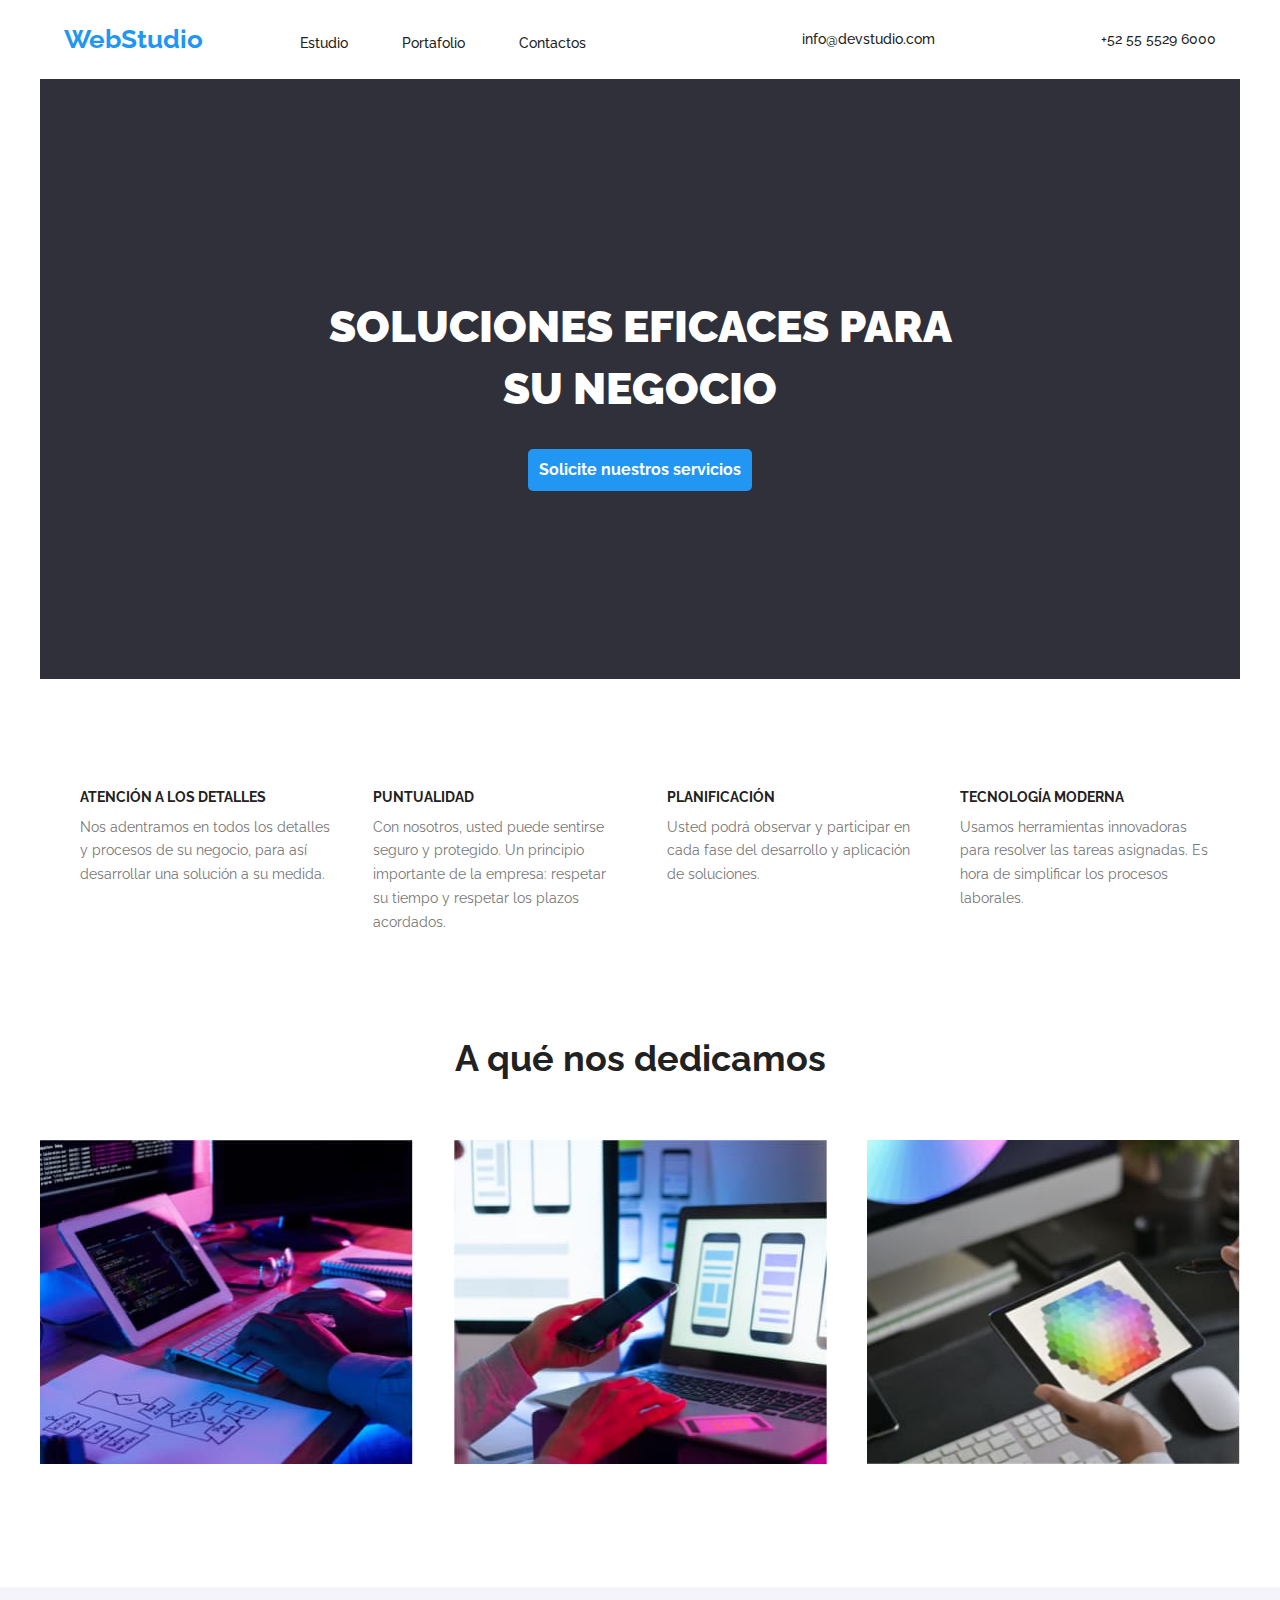
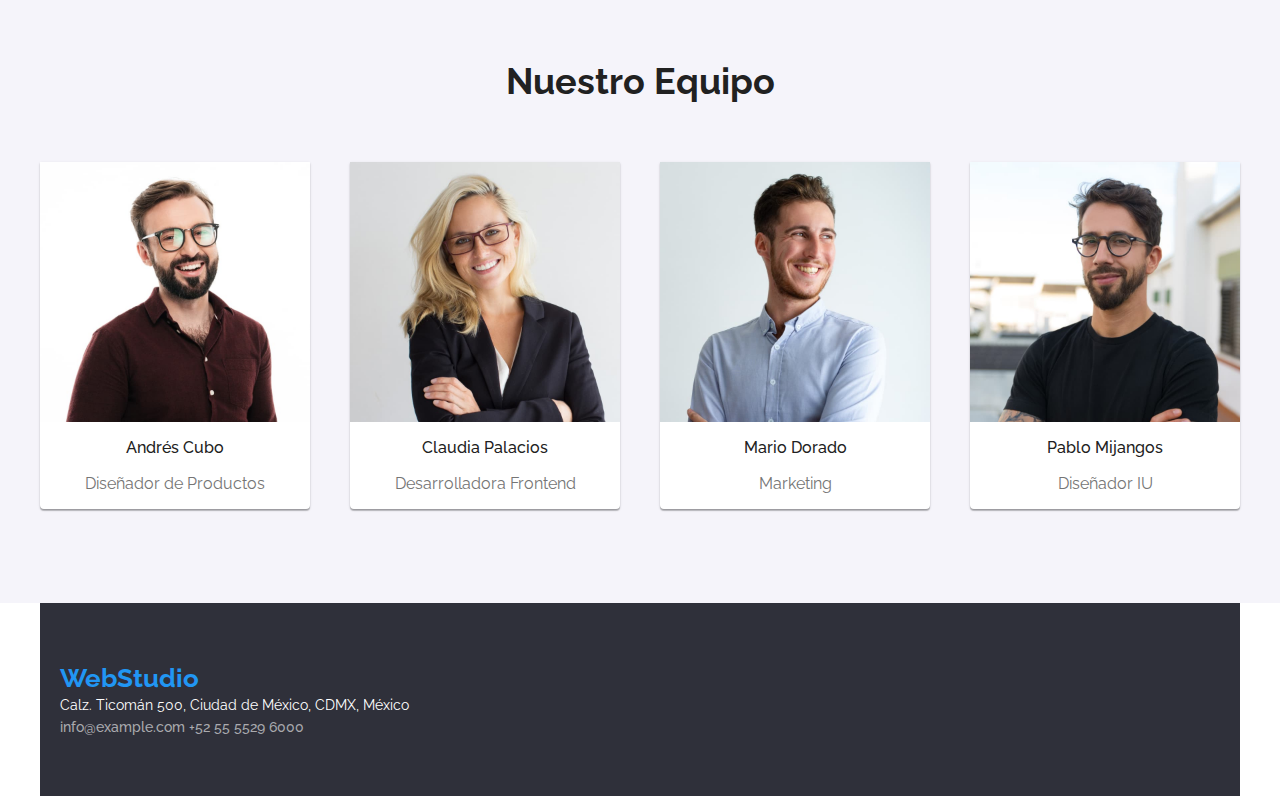
==== commit cad5f59d: "first correction" ====
--- a/index.html
+++ b/index.html
@@ -46,43 +46,39 @@
       </div>
 
       <!-- Valores de la compañía -->
-      <div class="container values-container">
-        <div>
-          <h3 class="values">Atención a los detalles</h3>
-          <p class="values-description">
-            Nos adentramos en todos los detalles y procesos de su negocio, para
-            así desarrollar una solución a su medida.
-          </p>
+      <section class="container">
+        <div >
+          <ul class="values-container">
+            <li class="values">Atención a los detalles</li>
+            <li class="values">Puntualidad</li>
+            <li class="values">Planificación</li>
+            <li class="values">Tecnología Moderna</li>
+            <li class="values-description">
+              Nos adentramos en todos los detalles y procesos de su negocio,
+              para así desarrollar una solución a su medida.
+            </li>
+            
+            <li class="values-description">
+              Con nosotros, usted puede sentirse seguro y protegido. Un
+              principio importante de la empresa: respetar su tiempo y respetar
+              los plazos acordados.
+            </li>
+            
+            <li class="values-description">
+              Usted podrá observar y participar en cada fase del desarrollo y
+              aplicación de soluciones.
+            </li>
+            
+            <li class="values-description">
+              Usamos herramientas innovadoras para resolver las tareas
+              asignadas. Es hora de simplificar los procesos laborales.
+            </li>
         </div>
+      </section>
+      <!-- Secciones -->
 
-        <div>
-          <h3 class="values">Puntualidad</h3>
-          <p class="values-description">
-            Con nosotros, usted puede sentirse seguro y protegido. Un principio
-            importante de la empresa: respetar su tiempo y respetar los plazos
-            acordados.
-          </p>
-        </div>
-
-        <div>
-          <h3 class="values">Planificación</h3>
-          <p class="values-description">
-            Usted podrá observar y participar en cada fase del desarrollo y
-            aplicación de soluciones.
-          </p>
-        </div>
-
-        <div>
-          <h3 class="values">Tecnología Moderna</h3>
-          <p class="values-description">
-            Usamos herramientas innovadoras para resolver las tareas asignadas.
-            Es hora de simplificar los procesos laborales.
-          </p>
-        </div>
-      </div>
-      <!-- Secciones -->
-      <div class="container">
-        <section>
+      <section>
+        <div class="container">
           <h2 class="h2-title">A qué nos dedicamos</h2>
           <div class="devices-images">
             <img
@@ -104,9 +100,11 @@
               height="324"
             />
           </div>
-        </section>
+        </div>
+      </section>
 
-        <section class="member-container">
+      <section class="member-container">
+        <div class="container">
           <h2 class="h2-title">Nuestro Equipo</h2>
           <div class="members-section">
             <div class="member-card">
@@ -154,8 +152,8 @@
               <p class="position">Diseñador IU</p>
             </div>
           </div>
-        </section>
-      </div>
+        </div>
+      </section>
     </main>
     <!-- Pie de página -->
     <footer>
--- a/css/styles.css
+++ b/css/styles.css
@@ -6,6 +6,8 @@
 
 .container{
     width: 1200px;
+    margin-left: auto;
+    margin-right: auto;
 }
 
 /*Navegación a otros sitios*/
@@ -91,20 +93,25 @@
 
 .values-container{
     display: flex;
-    margin-left: 30px;
+    margin-right: 30px;
     padding-top: 95px;
-    justify-content: space-evenly;
+    flex-direction: row;
+    justify-content: space-between;
+    flex-wrap: wrap;
    
 }
 .values{
+    width: 250px;
+    display: block;
     font-size: 14px;
     font-weight: 700;
     line-height: 1.1;
     text-transform: uppercase;
-    
+    padding-bottom: 10px;
 }
 
 .values-description{
+    width: 250px;
     display: block;
     color: #757575 !important;
     font-size: 14px;
@@ -125,7 +132,7 @@
 .devices-images{
     display: flex;
     padding-bottom: 94px;
-    justify-content: space-evenly;
+    justify-content: space-between;
 }
 
 .member-container{
@@ -134,7 +141,7 @@
 .members-section{
     padding-bottom: 94px;
     display: flex;
-    justify-content: space-evenly;
+    justify-content: space-between;
 }
 
 .member-card{
@@ -212,11 +219,15 @@
     font-weight: 500;
     border:0;
     border-radius: 4px;
-}
+    padding: 6px 24px;
+    margin-right: 8px;
+}
+
 .active-button:hover{
     color: #FFFFFF;
     background-color: #2196F3;
     cursor: pointer;
+    box-shadow: 0px 3px 1px rgba(0, 0, 0, 0.1), 0px 1px 2px rgba(0, 0, 0, 0.08), 0px 2px 2px rgba(0, 0, 0, 0.12);
 }
 
 /*Secciones*/
@@ -234,6 +245,11 @@
     width: 370px;
     background: #FFFFFF;
     border: 1px solid #EEEEEE;
+    
+}
+
+.card:hover{
+    cursor: pointer;
     box-shadow: 0px 1px 1px rgba(0, 0, 0, 0.12), 0px 4px 4px rgba(0, 0, 0, 0.06), 1px 4px 6px rgba(0, 0, 0, 0.16);
 }
 
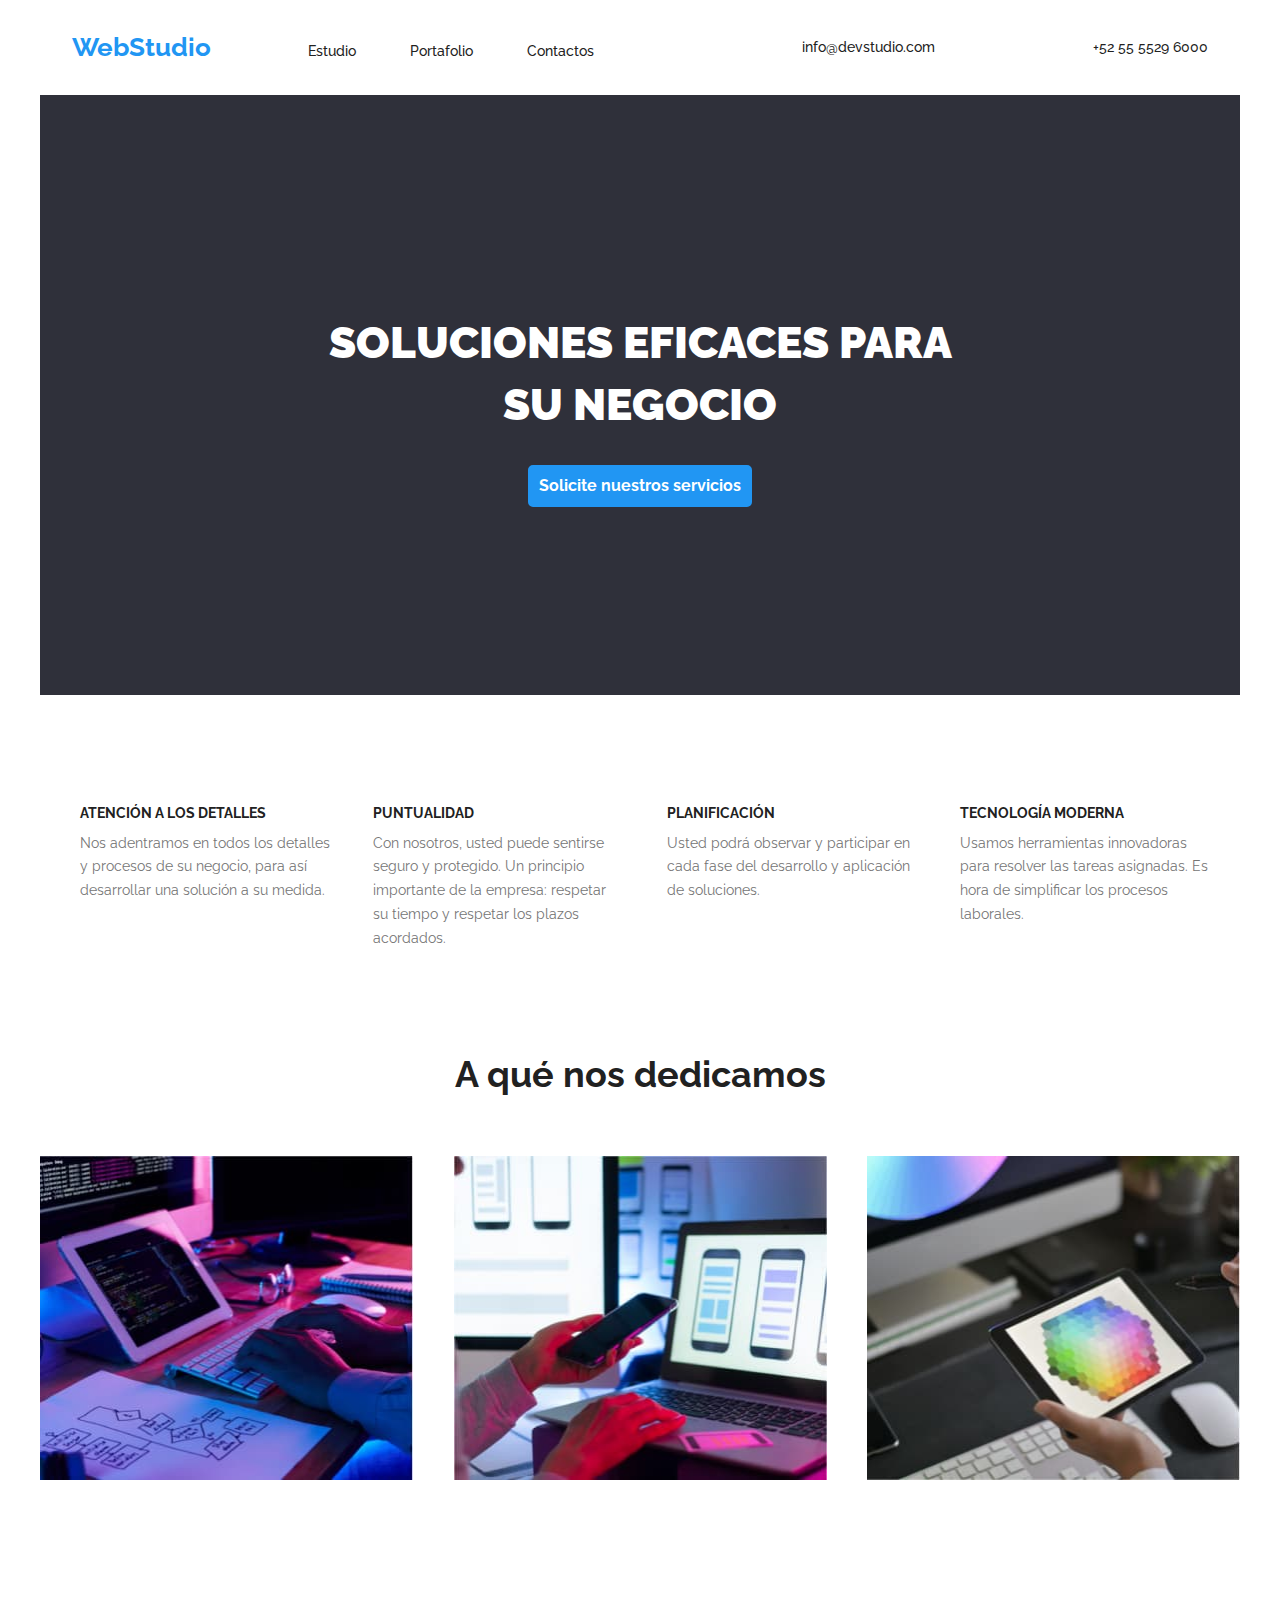
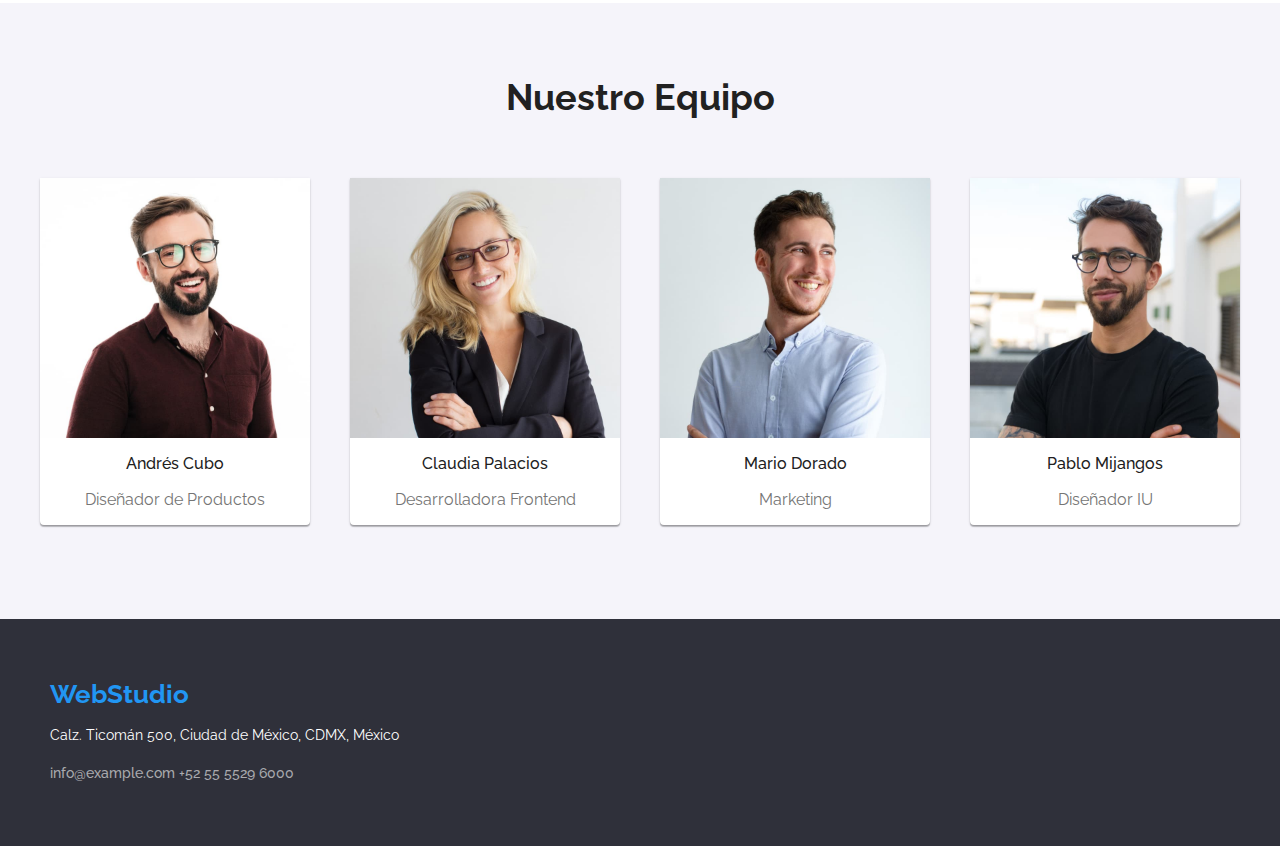
==== commit 396221f8: "final" ====
--- a/index.html
+++ b/index.html
@@ -46,8 +46,9 @@
       </div>
 
       <!-- Valores de la compañía -->
+
       <section class="container">
-        <div >
+        <div>
           <ul class="values-container">
             <li class="values">Atención a los detalles</li>
             <li class="values">Puntualidad</li>
@@ -57,51 +58,50 @@
               Nos adentramos en todos los detalles y procesos de su negocio,
               para así desarrollar una solución a su medida.
             </li>
-            
             <li class="values-description">
               Con nosotros, usted puede sentirse seguro y protegido. Un
               principio importante de la empresa: respetar su tiempo y respetar
               los plazos acordados.
             </li>
-            
             <li class="values-description">
               Usted podrá observar y participar en cada fase del desarrollo y
               aplicación de soluciones.
             </li>
-            
             <li class="values-description">
               Usamos herramientas innovadoras para resolver las tareas
               asignadas. Es hora de simplificar los procesos laborales.
             </li>
+          </ul>
         </div>
       </section>
-      <!-- Secciones -->
 
-      <section>
-        <div class="container">
-          <h2 class="h2-title">A qué nos dedicamos</h2>
-          <div class="devices-images">
-            <img
-              src="images/imagen.jpg"
-              alt="Sobre el escritorio, una tablet, teclado y manos digitando"
-              width="373"
-              height="324"
-            />
-            <img
-              src="images/imagen1.jpg"
-              alt="Un par de manos, una digitando en un portátil y la otra sosteniendo un celular"
-              width="373"
-              height="324"
-            />
-            <img
-              src="images/imagen2.jpg"
-              alt="Una tablet con fondo de colores"
-              width="373"
-              height="324"
-            />
-          </div>
+      <!-- A qué nos dedicamos -->
+
+      <section class="container">
+        <h2 class="h2-title">A qué nos dedicamos</h2>
+        <div class="devices-images">
+          <img
+            src="images/imagen.jpg"
+            alt="Sobre el escritorio, una tablet, teclado y manos digitando"
+            width="373"
+            height="324"
+          />
+          <img
+            src="images/imagen1.jpg"
+            alt="Un par de manos, una digitando en un portátil y la otra sosteniendo un celular"
+            width="373"
+            height="324"
+          />
+          <img
+            src="images/imagen2.jpg"
+            alt="Una tablet con fondo de colores"
+            width="373"
+            height="324"
+          />
         </div>
       </section>
+
+      <!-- Nuestro Equipo -->
 
       <section class="member-container">
         <div class="container">
@@ -155,15 +155,14 @@
         </div>
       </section>
     </main>
+
     <!-- Pie de página -->
-    <footer>
-      <div class="container footer-container">
+
+    <footer class="footer-container">
+      <div class="container">
         <a class="logo" href="/">WebStudio</a>
         <address class="add">
-          Calz. Ticomán 500, Ciudad de México, CDMX, México
-        </address>
-
-        <address>
+          <p>Calz. Ticomán 500, Ciudad de México, CDMX, México</p>
           <a class="footer-contact-link" href="mailto:info@example.com"
             >info@example.com</a
           >
--- a/css/styles.css
+++ b/css/styles.css
@@ -14,8 +14,8 @@
 
 .nav-container{
     display: flex;
-    padding: 24px;
-    justify-content: space-between;
+    padding: 32px;
+    justify-content: space-between; 
     align-items: center;
 }
 
@@ -178,11 +178,10 @@
     padding-top: 60px;
     padding-bottom: 60px;
     padding-left: 20px;
-    margin-bottom: 9px;
     background-color: #2F303A;
-    flex-direction: column;
-    
-}
+    flex-wrap: wrap;
+}
+
 .add{
     color:#FFFFFF;
     font-style: normal;
@@ -278,8 +277,8 @@
 
 .social-media{
     display: flex;
-    order: -1;
-    align-self: center;
+    justify-content: center;
+    align-self: flex-start;
     color: #FFFFFF;
     background-color: #2F303A;
     font-weight: 700;
